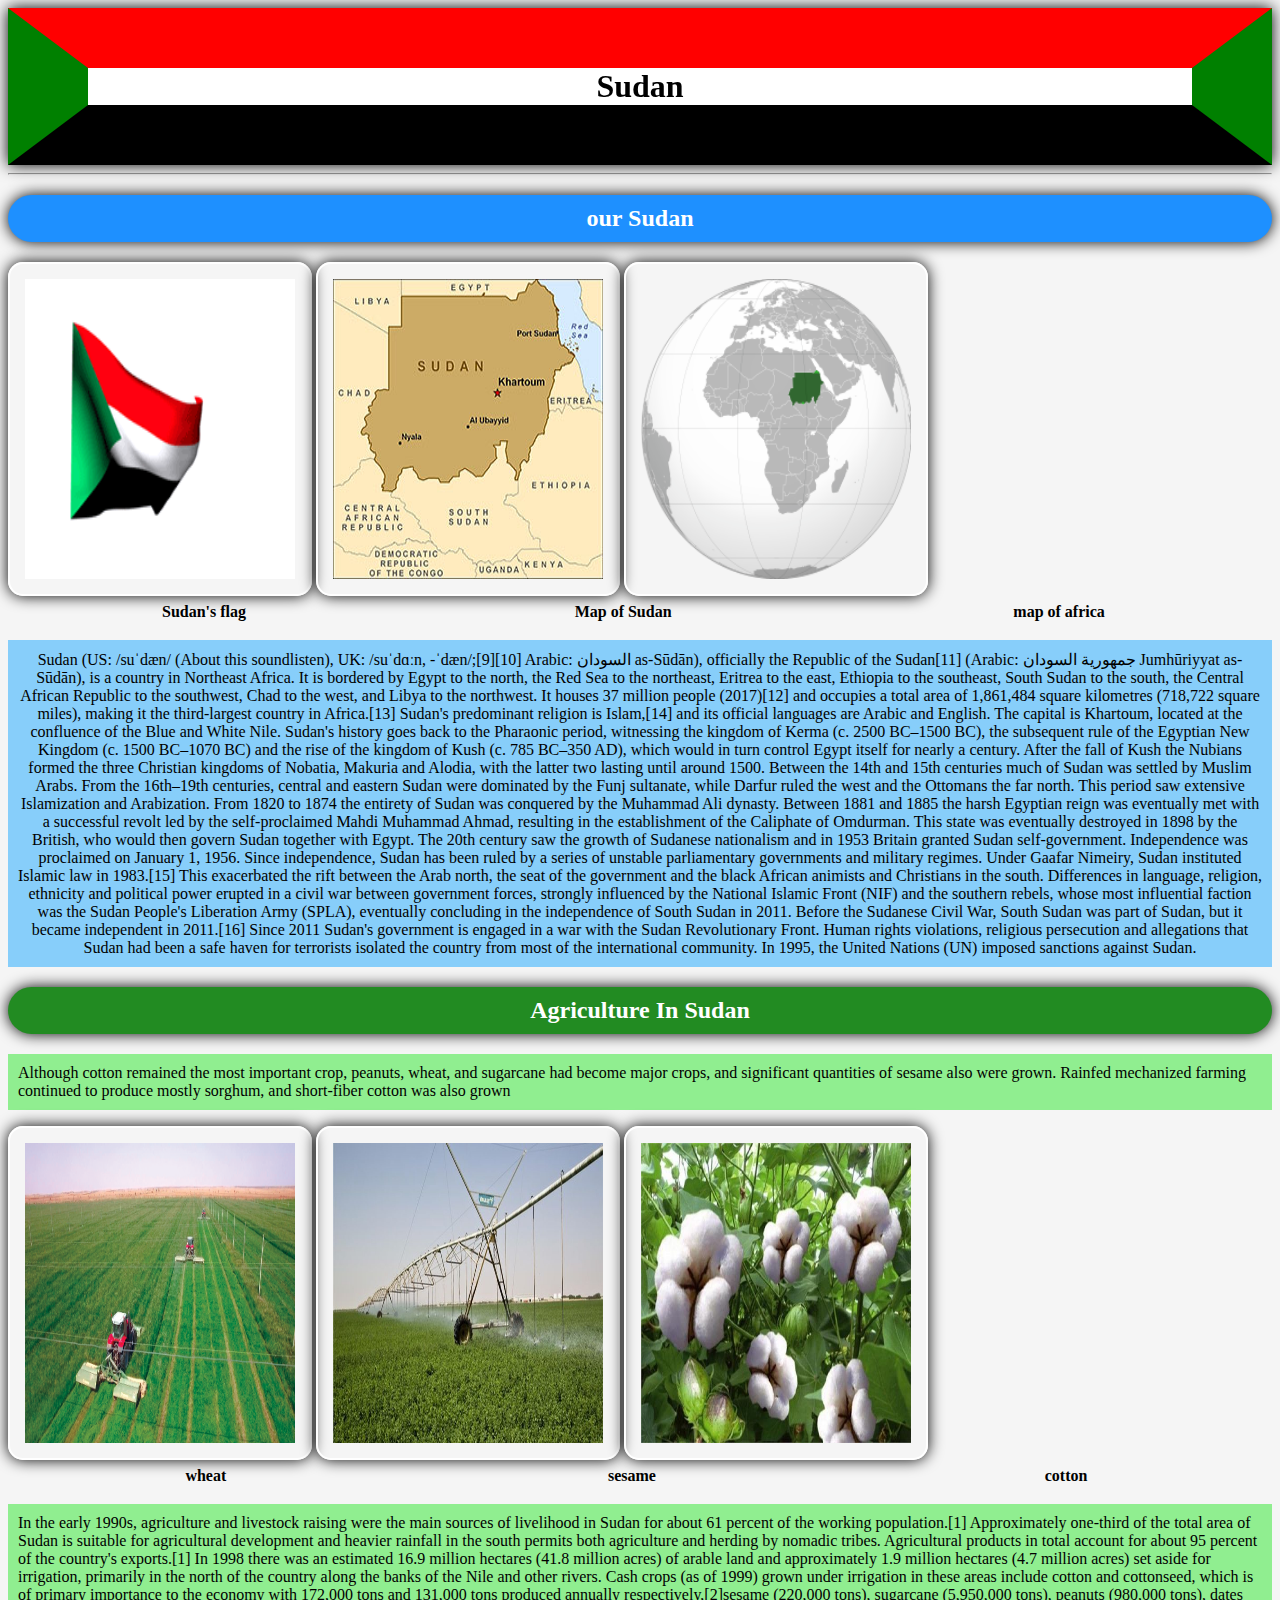
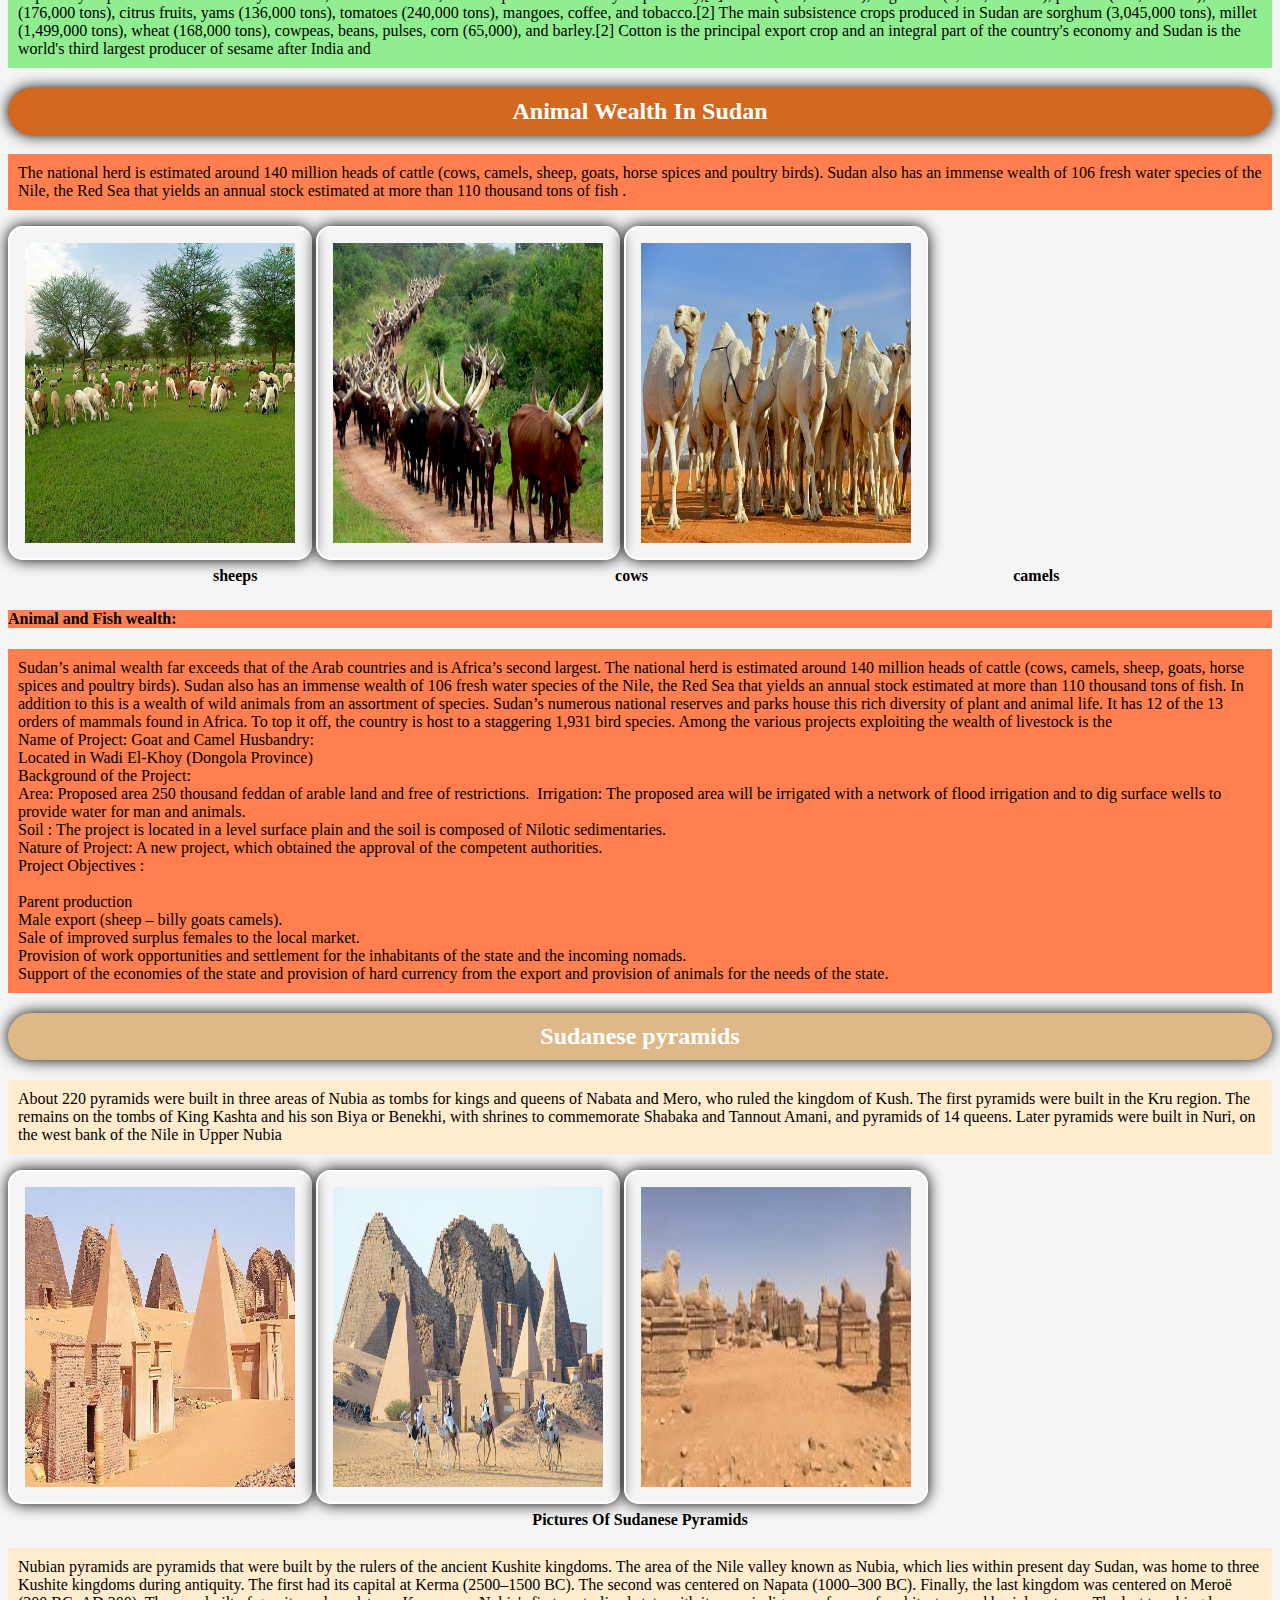
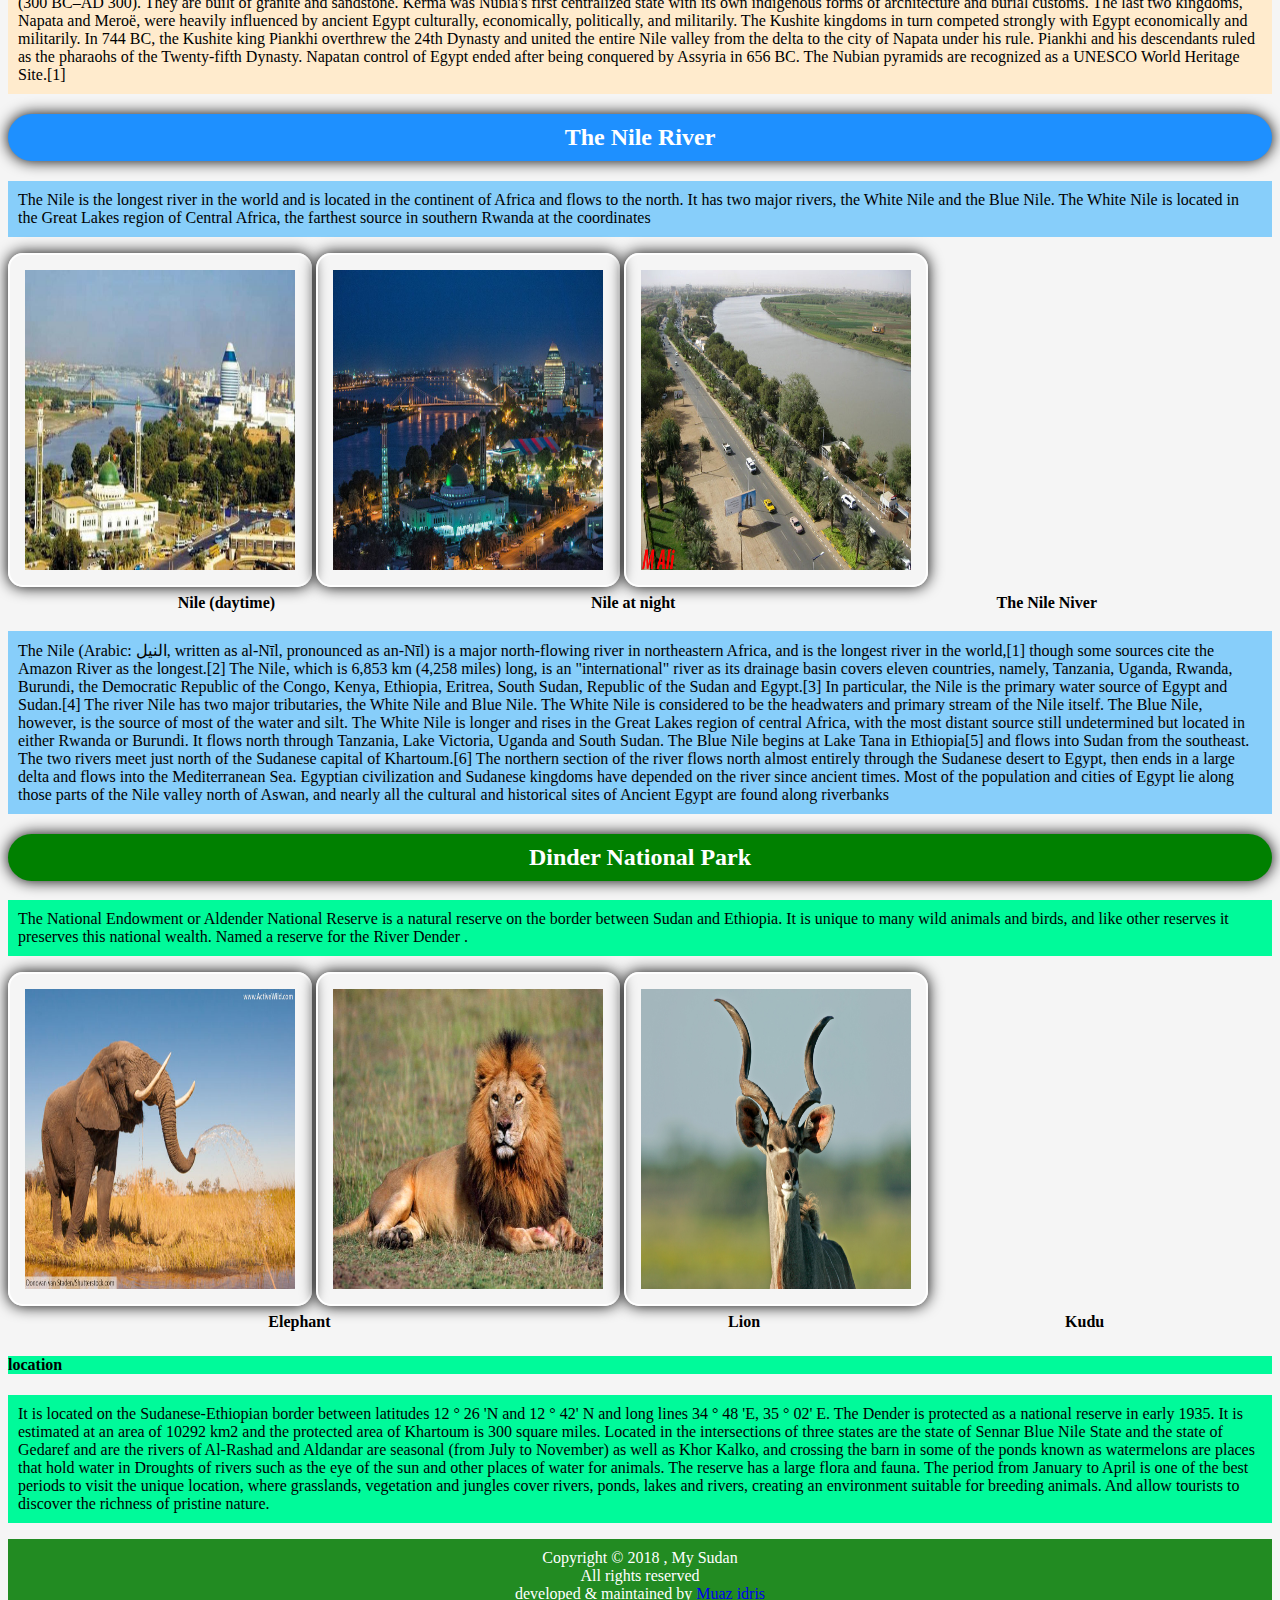
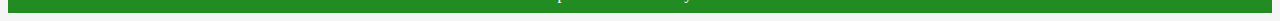
==== index.html @ 3148dd0c "ed" ====
<!DOCTYPE html>
<html lang="en">
<head>
    <meta charset="UTF-8">
    <title> My Sudan</title>
    <link rel="icon" href="img/Flag_of_Sudan.png">

    <style>
        body{
            background-color: whitesmoke;
        }
       h2{

           text-align: center;
           color: white;
           padding: 10px;
           box-shadow: 0 0 15px black;
           border-radius: 50px;

       }
      #copy{
         background-color: forestgreen;
           text-align: center;
           color: white;
           padding: 10px;
      }
        p{
            padding: 10px;
        }
        img{
            width: 270px;
            height: 300px;
            padding: 15px;
            border: 2px solid white;
            border-radius: 15px;
            box-shadow: 0 0 15px black;


        }
        h1{
            margin:auto;
            border-top: 60px solid red;
            border-right: 80px solid green;
            border-bottom: 60px solid black;
            border-left: 80px solid green;
            box-shadow: 0 0 15px black;
            background-color: white;
            position: sticky ;
            top: 0;


        }
        a{
            text-decoration: none;

        }
    </style>
</head>
<body>
<h1 align="center"> Sudan</h1>
<div id="home">

    <hr>
    <h2 align="center" style="background-color: dodgerblue"> our Sudan</h2>

<img src="img/Sudan_flag 2.gif">
<img src="img/map-sudan.jpg">
<img  src="img/sudan%20map.png" >

               <table width="100%">
                   <tr>
               <th> Sudan's flag</th>
               <th>Map of Sudan </th>
               <th>map of africa </th>
           </tr>
       </table>
    <p align="center" style="background-color: lightskyblue"> Sudan (US: /suˈdæn/ (About this soundlisten), UK: /suˈdɑːn, -ˈdæn/;[9][10] Arabic: السودان‎ as-Sūdān), officially the Republic of the Sudan[11] (Arabic: جمهورية السودان‎ Jumhūriyyat as-Sūdān), is a country in Northeast Africa. It is bordered by Egypt to the north, the Red Sea to the northeast, Eritrea to the east, Ethiopia to the southeast, South Sudan to the south, the Central African Republic to the southwest, Chad to the west, and Libya to the northwest. It houses 37 million people (2017)[12] and occupies a total area of 1,861,484 square kilometres (718,722 square miles), making it the third-largest country in Africa.[13] Sudan's predominant religion is Islam,[14] and its official languages are Arabic and English. The capital is Khartoum, located at the confluence of the Blue and White Nile.

        Sudan's history goes back to the Pharaonic period, witnessing the kingdom of Kerma (c. 2500 BC–1500 BC), the subsequent rule of the Egyptian New Kingdom (c. 1500 BC–1070 BC) and the rise of the kingdom of Kush (c. 785 BC–350 AD), which would in turn control Egypt itself for nearly a century. After the fall of Kush the Nubians formed the three Christian kingdoms of Nobatia, Makuria and Alodia, with the latter two lasting until around 1500. Between the 14th and 15th centuries much of Sudan was settled by Muslim Arabs. From the 16th–19th centuries, central and eastern Sudan were dominated by the Funj sultanate, while Darfur ruled the west and the Ottomans the far north. This period saw extensive Islamization and Arabization.

        From 1820 to 1874 the entirety of Sudan was conquered by the Muhammad Ali dynasty. Between 1881 and 1885 the harsh Egyptian reign was eventually met with a successful revolt led by the self-proclaimed Mahdi Muhammad Ahmad, resulting in the establishment of the Caliphate of Omdurman. This state was eventually destroyed in 1898 by the British, who would then govern Sudan together with Egypt.

        The 20th century saw the growth of Sudanese nationalism and in 1953 Britain granted Sudan self-government. Independence was proclaimed on January 1, 1956. Since independence, Sudan has been ruled by a series of unstable parliamentary governments and military regimes. Under Gaafar Nimeiry, Sudan instituted Islamic law in 1983.[15] This exacerbated the rift between the Arab north, the seat of the government and the black African animists and Christians in the south. Differences in language, religion, ethnicity and political power erupted in a civil war between government forces, strongly influenced by the National Islamic Front (NIF) and the southern rebels, whose most influential faction was the Sudan People's Liberation Army (SPLA), eventually concluding in the independence of South Sudan in 2011. Before the Sudanese Civil War, South Sudan was part of Sudan, but it became independent in 2011.[16] Since 2011 Sudan's government is engaged in a war with the Sudan Revolutionary Front. Human rights violations, religious persecution and allegations that Sudan had been a safe haven for terrorists isolated the country from most of the international community. In 1995, the United Nations (UN) imposed sanctions against Sudan.</p>
</div>

<div id="farm" >
    <h2 style="background-color: forestgreen"> Agriculture In Sudan </h2>
    <p style="background-color: lightgreen">
        Although cotton remained the most important crop, peanuts, wheat, and sugarcane had become major crops, and significant quantities of sesame also were grown. Rainfed mechanized farming continued to produce mostly sorghum, and short-fiber cotton was also grown
    </p>
    <img src="img/farm1.png"/>
    <img src="img/farm2.jpg" >
    <img  src="img/farm3.jpg" >

        <table width="100%">
            <tr>
                <th> wheat </th>
                <th> sesame </th>
                <th> cotton </th>
            </tr>
        </table>
</div>
<div>
<p style="background-color: lightgreen">
    In the early 1990s, agriculture and livestock raising were the main sources of livelihood in Sudan for about 61 percent of the working population.[1] Approximately one-third of the total area of Sudan is suitable for agricultural development and heavier rainfall in the south permits both agriculture and herding by nomadic tribes.

    Agricultural products in total account for about 95 percent of the country's exports.[1] In 1998 there was an estimated 16.9 million hectares (41.8 million acres) of arable land and approximately 1.9 million hectares (4.7 million acres) set aside for irrigation, primarily in the north of the country along the banks of the Nile and other rivers. Cash crops (as of 1999) grown under irrigation in these areas include cotton and cottonseed, which is of primary importance to the economy with 172,000 tons and 131,000 tons produced annually respectively,[2]sesame (220,000 tons), sugarcane (5,950,000 tons), peanuts (980,000 tons), dates (176,000 tons), citrus fruits, yams (136,000 tons), tomatoes (240,000 tons), mangoes, coffee, and tobacco.[2] The main subsistence crops produced in Sudan are sorghum (3,045,000 tons), millet (1,499,000 tons), wheat (168,000 tons), cowpeas, beans, pulses, corn (65,000), and barley.[2] Cotton is the principal export crop and an integral part of the country's economy and Sudan is the world's third largest producer of sesame after India and
</p>

    <h2 style="background-color: chocolate"> Animal Wealth In Sudan </h2>
    <p style="background-color:coral">
        The national herd is estimated around 140 million heads of cattle (cows, camels, sheep, goats, horse spices and poultry birds). Sudan also has an immense wealth of 106 fresh water species of the Nile, the Red Sea that yields an annual stock estimated at more than 110 thousand tons of fish .
    </p>
       <img src="img/h7.1.jpg" >
       <img src="img/h7.2.jpg" >
      <img  src="img/h7.3.jpg" >
    <table width="100%">
        <tr>
            <th> sheeps  </th>
            <th> cows </th>
            <th> camels </th>
        </tr>
    </table>

             <h4 style="background-color:coral">Animal and Fish wealth:</h4>
          <P style="background-color:coral">
           Sudan’s animal wealth far exceeds that of the Arab countries and is Africa’s second largest.
    The national herd is estimated around 140 million heads of cattle (cows, camels, sheep, goats,
    horse spices and poultry birds). Sudan also has an immense wealth of 106 fresh water species of the Nile,
    the Red Sea that yields an annual stock estimated at more than 110 thousand tons of fish. In addition to this
    is a wealth of wild animals from an assortment of species. Sudan’s numerous national reserves and parks house this
    rich diversity of plant and animal life. It has 12 of the 13 orders of mammals found in Africa. To top it off, the
    country is host to a staggering 1,931 bird species.
           Among the various projects exploiting the wealth of livestock is the
          <br>
           Name of Project: Goat and Camel Husbandry:
           <br>
           Located in Wadi El-Khoy (Dongola Province)<br>
           Background of the Project: <br>
           Area: Proposed area 250 thousand feddan of arable land and free of restrictions.  Irrigation: The proposed area will be irrigated with a network of flood irrigation and to dig surface wells to provide water for man and animals.<br>
          Soil : The project is located in a level surface plain and the soil is composed of Nilotic sedimentaries.<br>
           Nature of Project: A new project, which obtained the approval of the competent authorities.<br>
           Project Objectives :<br>
          <br>
           Parent production <br>
           Male export (sheep – billy goats camels). <br>
          Sale of improved surplus females to the local market. <br>
          Provision of work opportunities and settlement for the inhabitants of the state and the incoming nomads.<br>
          Support of the economies of the state and provision of hard currency from the export and provision of animals for the needs of the state. <br>
        </p>
    <h2 style="background-color: burlywood"> Sudanese pyramids</h2>
    <p style="background-color: blanchedalmond">
        About 220 pyramids were built in three areas of Nubia as tombs for kings and queens of Nabata and Mero, who ruled the kingdom of Kush. The first pyramids were built in the Kru region. The remains on the tombs of King Kashta and his son Biya or Benekhi, with shrines to commemorate Shabaka and Tannout Amani, and pyramids of 14 queens. Later pyramids were built in Nuri, on the west bank of the Nile in Upper Nubia
    </p>
    <img src="img/s.pyramids%201.jpg" >
    <img src="img/s.pyramids%202.jpg"  >
    <img  src="img/s.pyramids%203.jpg">
    <table width="100%">
        <tr>
            <th> Pictures Of Sudanese Pyramids  </th>
        </tr>
    </table>
    <p style="background-color: blanchedalmond">
        Nubian pyramids are pyramids that were built by the rulers of the ancient Kushite kingdoms.

        The area of the Nile valley known as Nubia, which lies within present day Sudan, was home to three Kushite kingdoms during antiquity. The first had its capital at Kerma (2500–1500 BC). The second was centered on Napata (1000–300 BC). Finally, the last kingdom was centered on Meroë (300 BC–AD 300). They are built of granite and sandstone.

        Kerma was Nubia's first centralized state with its own indigenous forms of architecture and burial customs. The last two kingdoms, Napata and Meroë, were heavily influenced by ancient Egypt culturally, economically, politically, and militarily. The Kushite kingdoms in turn competed strongly with Egypt economically and militarily. In 744 BC, the Kushite king Piankhi overthrew the 24th Dynasty and united the entire Nile valley from the delta to the city of Napata under his rule. Piankhi and his descendants ruled as the pharaohs of the Twenty-fifth Dynasty. Napatan control of Egypt ended after being conquered by Assyria in 656 BC. The Nubian pyramids are recognized as a UNESCO World Heritage Site.[1]
    </p>
</div>
<div>
   <h2 style="background-color: dodgerblue"> The Nile River</h2>
    <p style="background-color: lightskyblue">The Nile is the longest river in the world and is located in the continent of Africa and flows to the north. It has two major rivers, the White Nile and the Blue Nile. The White Nile is located in the Great Lakes region of Central Africa, the farthest source in southern Rwanda at the coordinates</p>
    <img src="img/nile.day.jpg">
    <img src="img/nile.night.jpg" >
    <img src="img/nile1.jpg" >
    <table width="100%">
        <tr>
            <th> Nile (daytime) </th>
            <th> Nile at night </th>
            <th> The Nile Niver  </th>
        </tr>
    </table>
<p style="background-color: lightskyblue">
    The Nile (Arabic: النيل‎, written as al-Nīl, pronounced as an-Nīl) is a major north-flowing river in northeastern Africa, and is the longest river in the world,[1] though some sources cite the Amazon River as the longest.[2] The Nile, which is 6,853 km (4,258 miles) long, is an "international" river as its drainage basin covers eleven countries, namely, Tanzania, Uganda, Rwanda, Burundi, the Democratic Republic of the Congo, Kenya, Ethiopia, Eritrea, South Sudan, Republic of the Sudan and Egypt.[3] In particular, the Nile is the primary water source of Egypt and Sudan.[4]

    The river Nile has two major tributaries, the White Nile and Blue Nile. The White Nile is considered to be the headwaters and primary stream of the Nile itself. The Blue Nile, however, is the source of most of the water and silt. The White Nile is longer and rises in the Great Lakes region of central Africa, with the most distant source still undetermined but located in either Rwanda or Burundi. It flows north through Tanzania, Lake Victoria, Uganda and South Sudan. The Blue Nile begins at Lake Tana in Ethiopia[5] and flows into Sudan from the southeast. The two rivers meet just north of the Sudanese capital of Khartoum.[6]

    The northern section of the river flows north almost entirely through the Sudanese desert to Egypt, then ends in a large delta and flows into the Mediterranean Sea. Egyptian civilization and Sudanese kingdoms have depended on the river since ancient times. Most of the population and cities of Egypt lie along those parts of the Nile valley north of Aswan, and nearly all the cultural and historical sites of Ancient Egypt are found along riverbanks
</p>
</div>
<div>
    <h2 style="background-color: green"> Dinder National Park </h2>
    <P style="background-color:mediumspringgreen">
        The National Endowment or Aldender National Reserve is a natural reserve on the border between Sudan and Ethiopia. It is unique to many wild animals and birds, and like other reserves it preserves this national wealth. Named a reserve for the River Dender .
    </P>
    <img src="img/african-elephant.jpg" >
    <img src="img/Lion_1.jpg" >
    <img src="img/greater_kudu_face.jpg">

    <table width="100%">
        <tr>
            <th> Elephant </th>
            <th> Lion </th>
            <th> Kudu  </th>
        </tr>
    </table>
    <h4 style="background-color: mediumspringgreen"> location </h4>
    <p style="background-color: mediumspringgreen">
        It is located on the Sudanese-Ethiopian border between latitudes 12 ° 26 'N and 12 ° 42' N and long lines 34 ° 48 'E, 35 ° 02' E. The Dender is protected as a national reserve in early 1935. It is estimated at an area of ​​10292 km2 and the protected area of ​​Khartoum is 300 square miles.

        Located in the intersections of three states are the state of Sennar Blue Nile State and the state of Gedaref and are the rivers of Al-Rashad and Aldandar are seasonal (from July to November) as well as Khor Kalko, and crossing the barn in some of the ponds known as watermelons are places that hold water in Droughts of rivers such as the eye of the sun and other places of water for animals. The reserve has a large flora and fauna.

        The period from January to April is one of the best periods to visit the unique location, where grasslands, vegetation and jungles cover rivers, ponds, lakes and rivers, creating an environment suitable for breeding animals. And allow tourists to discover the richness of pristine nature.
    </p>
</div>
<div id="copy">
     Copyright &copy; 2018 , My Sudan
    <br> All rights reserved
    <br> developed & maintained by <a href="index muaz.html" target="_blank"> Muaz idris</a>
    
</div>
</body>
</html>
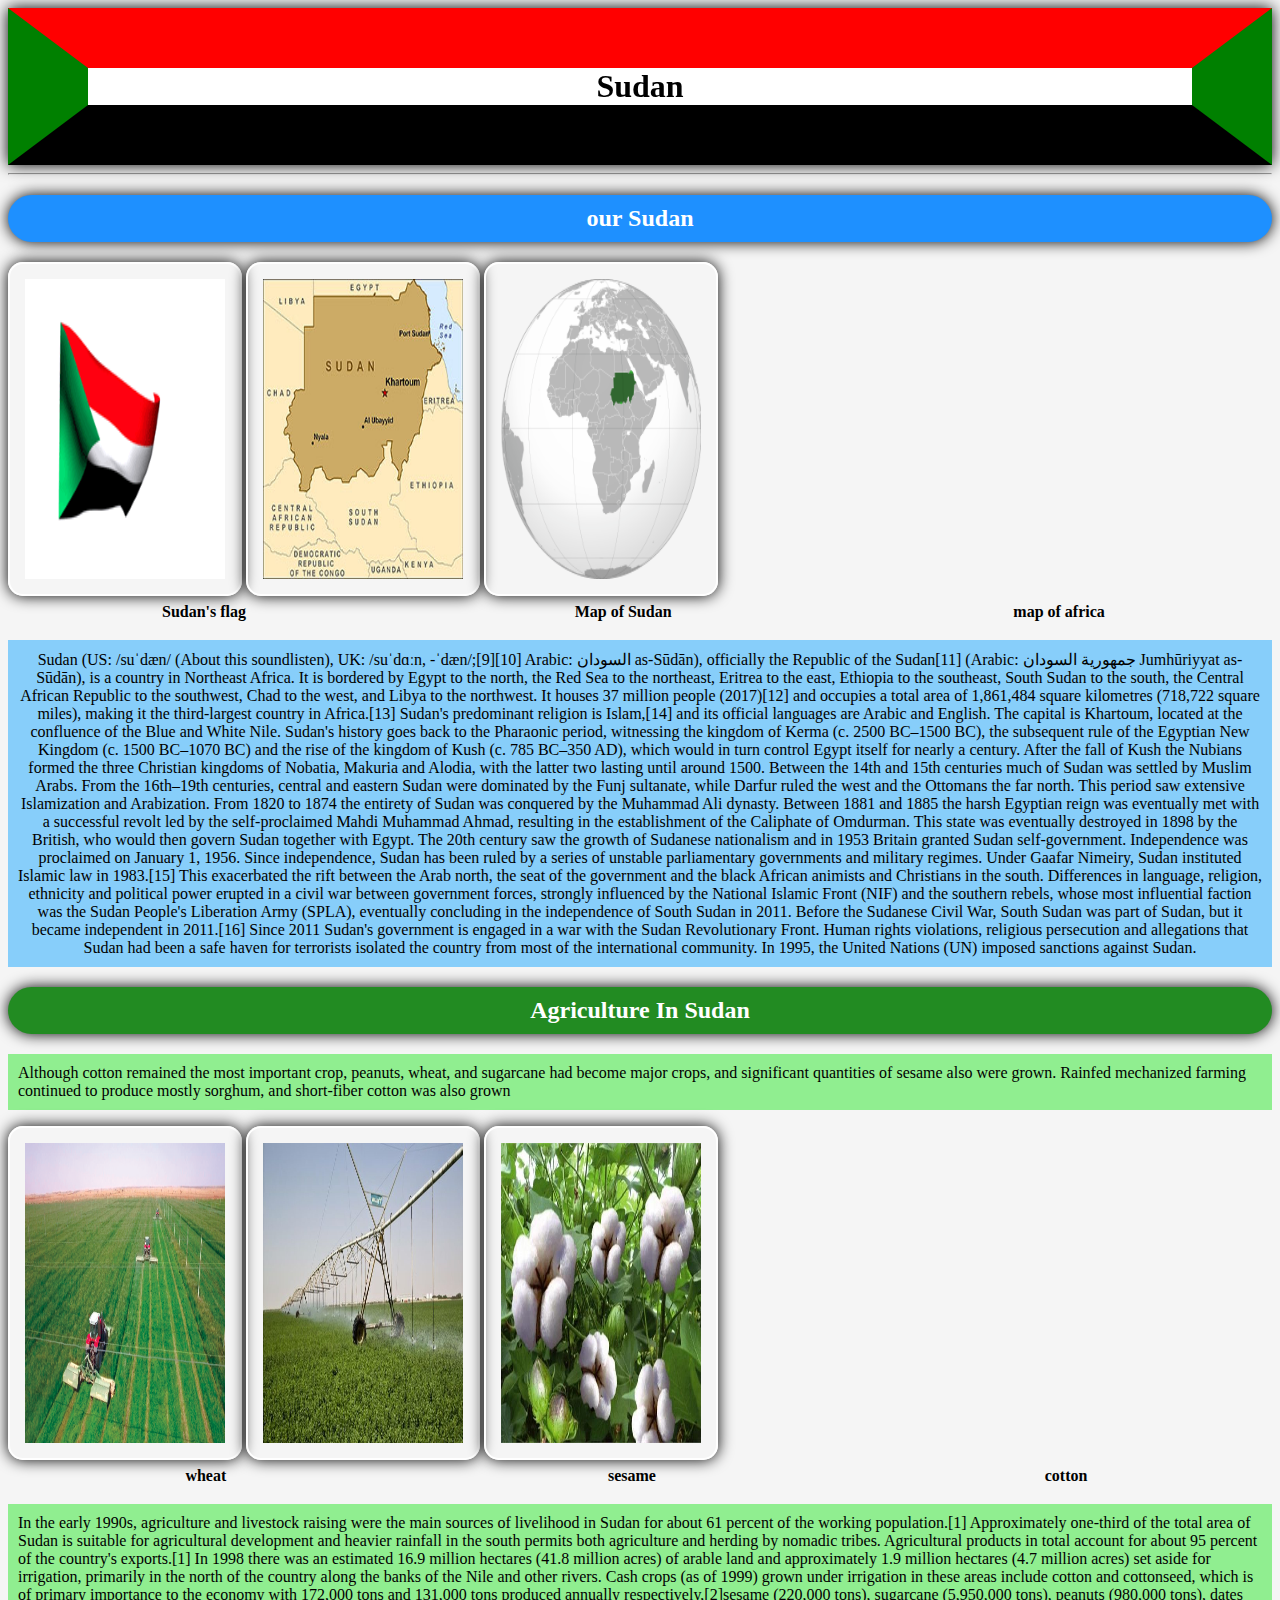
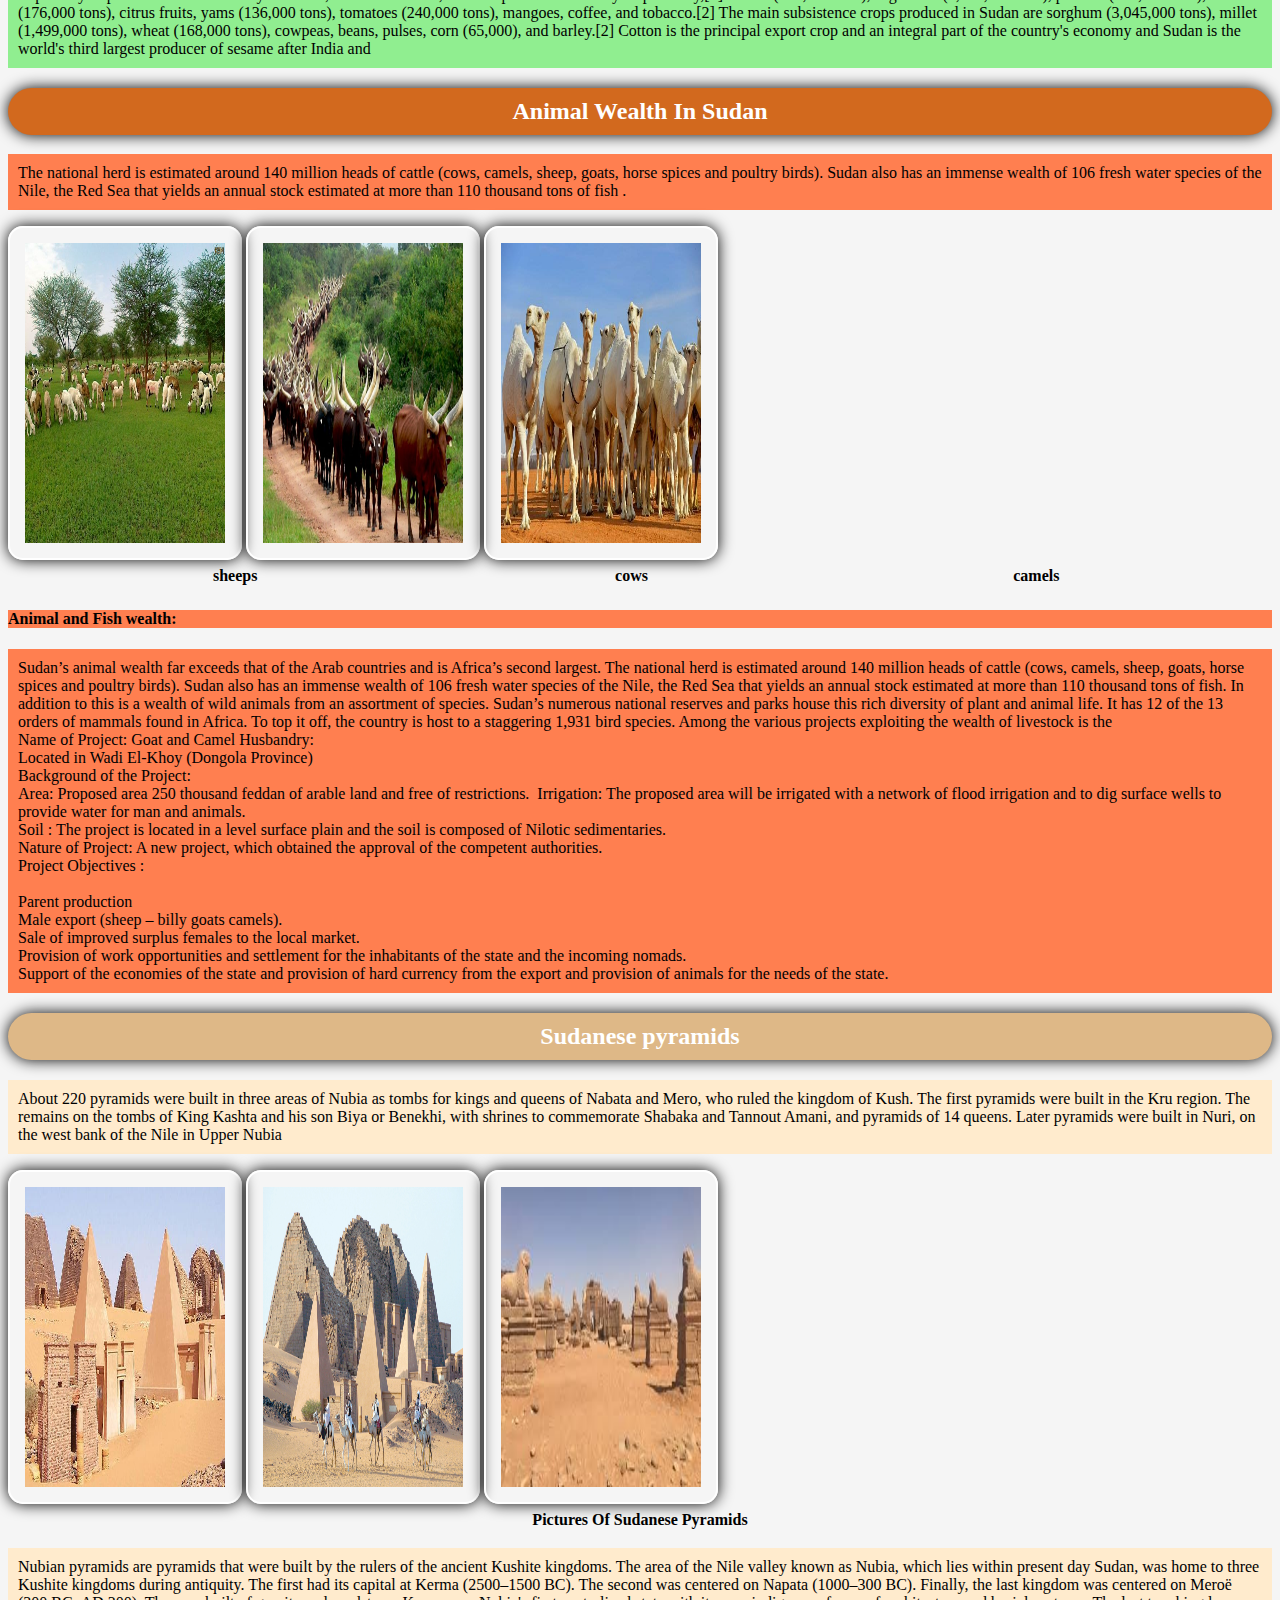
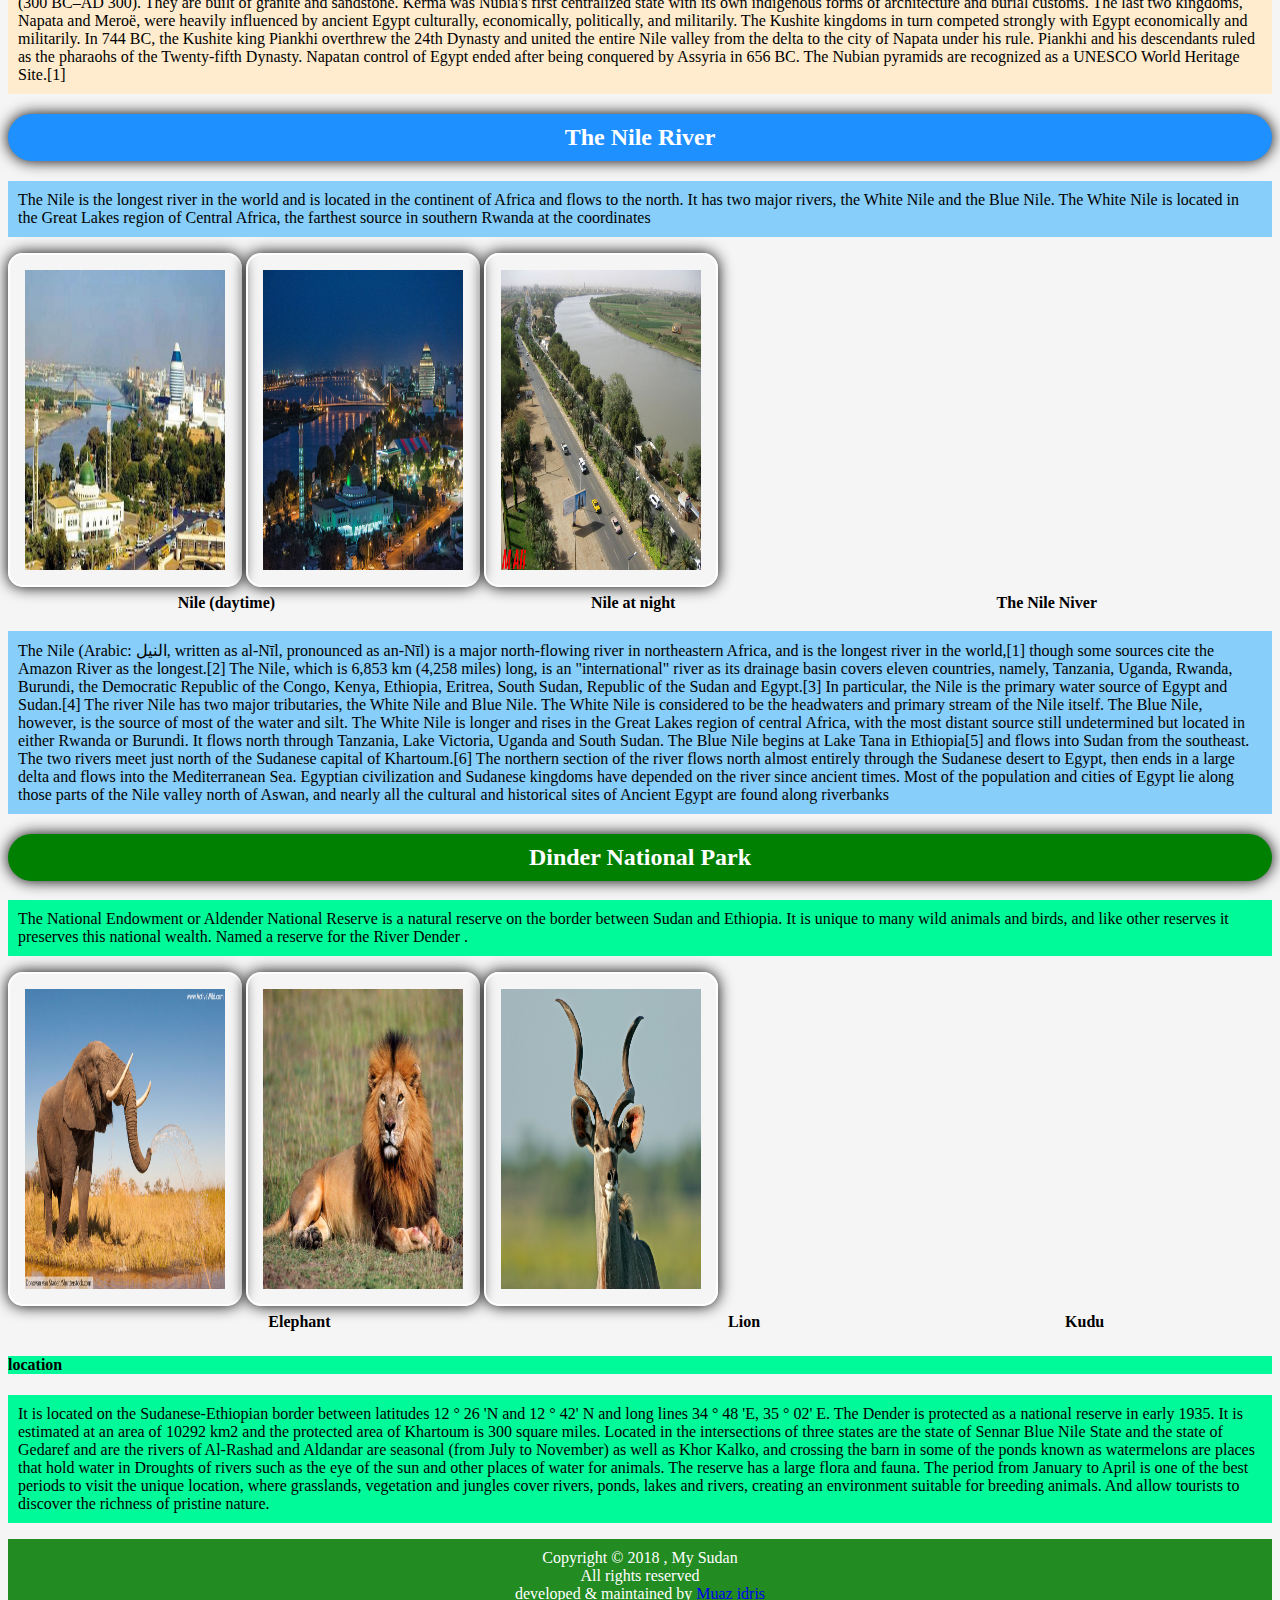
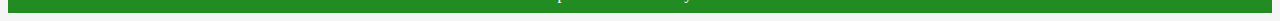
==== commit c262853e: "d" ====
--- a/index.html
+++ b/index.html
@@ -28,7 +28,7 @@
             padding: 10px;
         }
         img{
-            width: 270px;
+            width: 200px;
             height: 300px;
             padding: 15px;
             border: 2px solid white;
@@ -63,7 +63,7 @@
     <hr>
     <h2 align="center" style="background-color: dodgerblue"> our Sudan</h2>
 
-<img src="img/Sudan_flag 2.gif">
+<img  src="img/Sudan_flag 2.gif">
 <img src="img/map-sudan.jpg">
 <img  src="img/sudan%20map.png" >
 
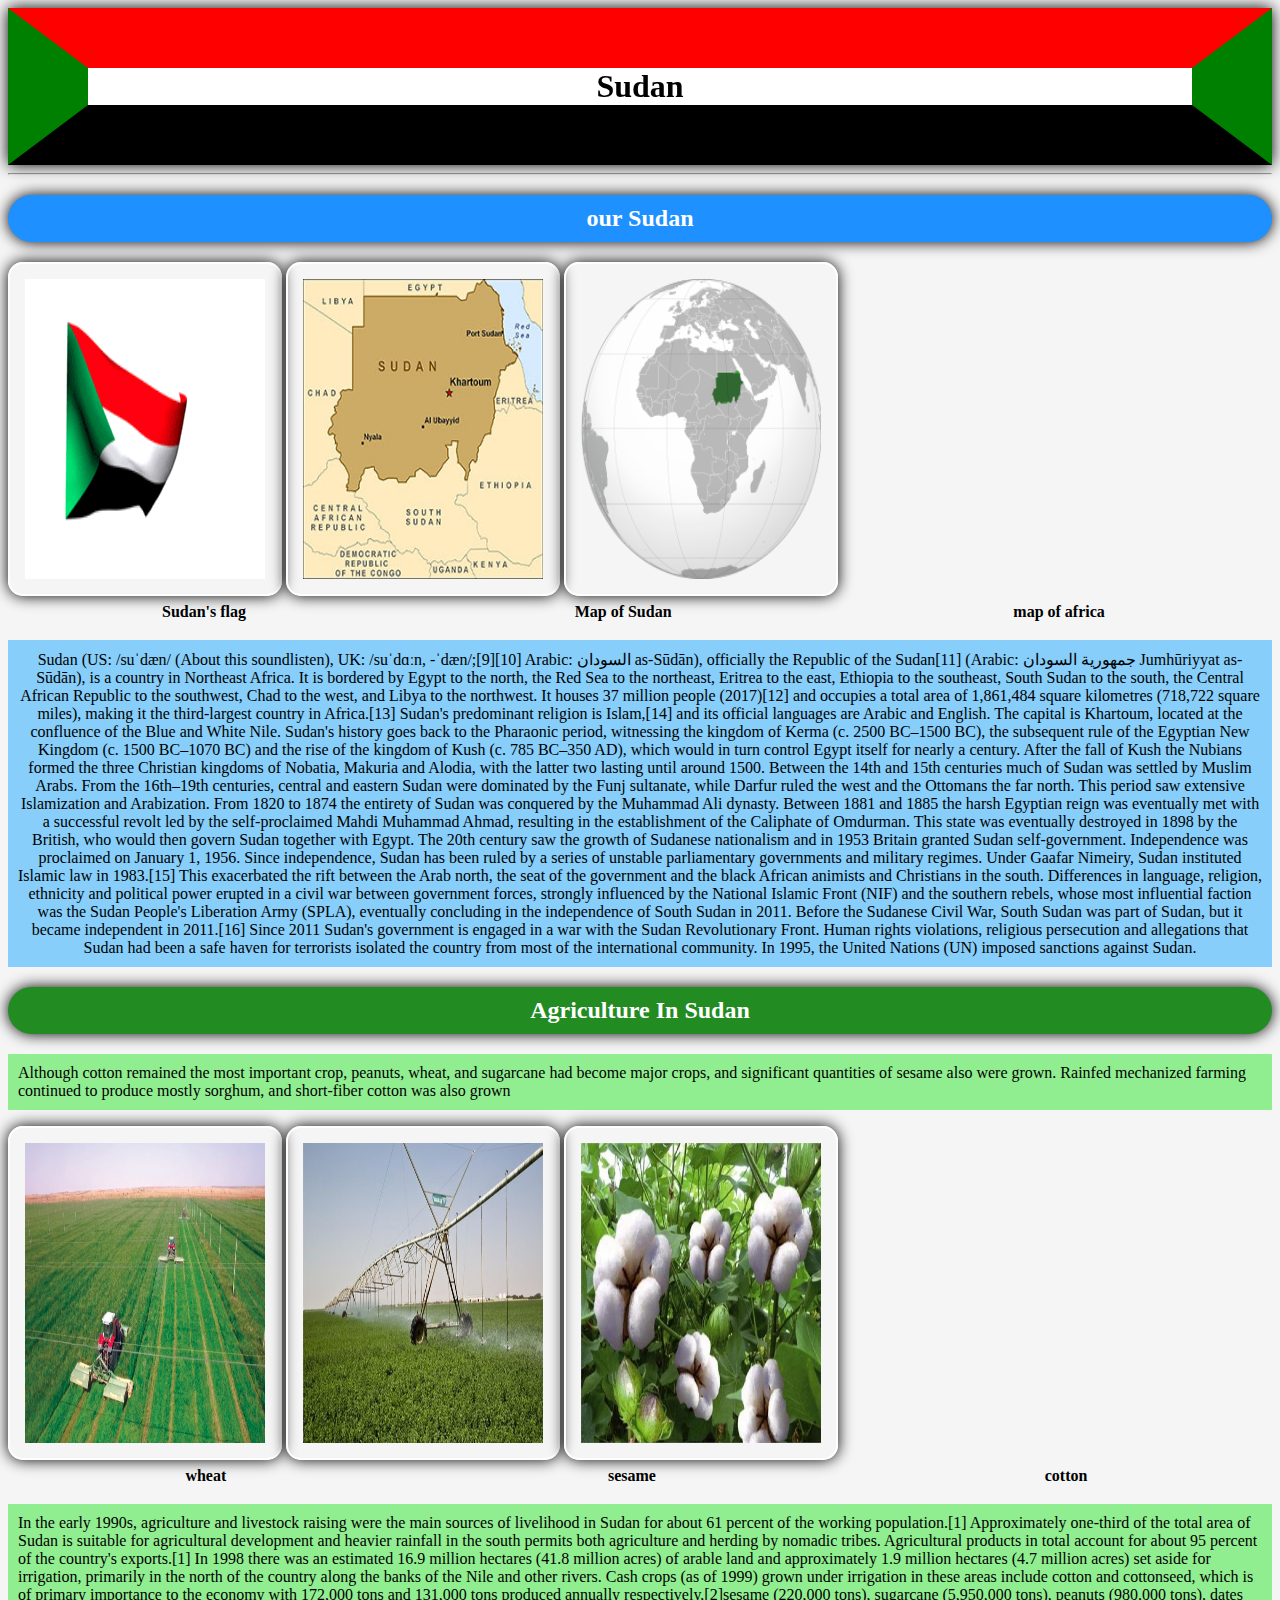
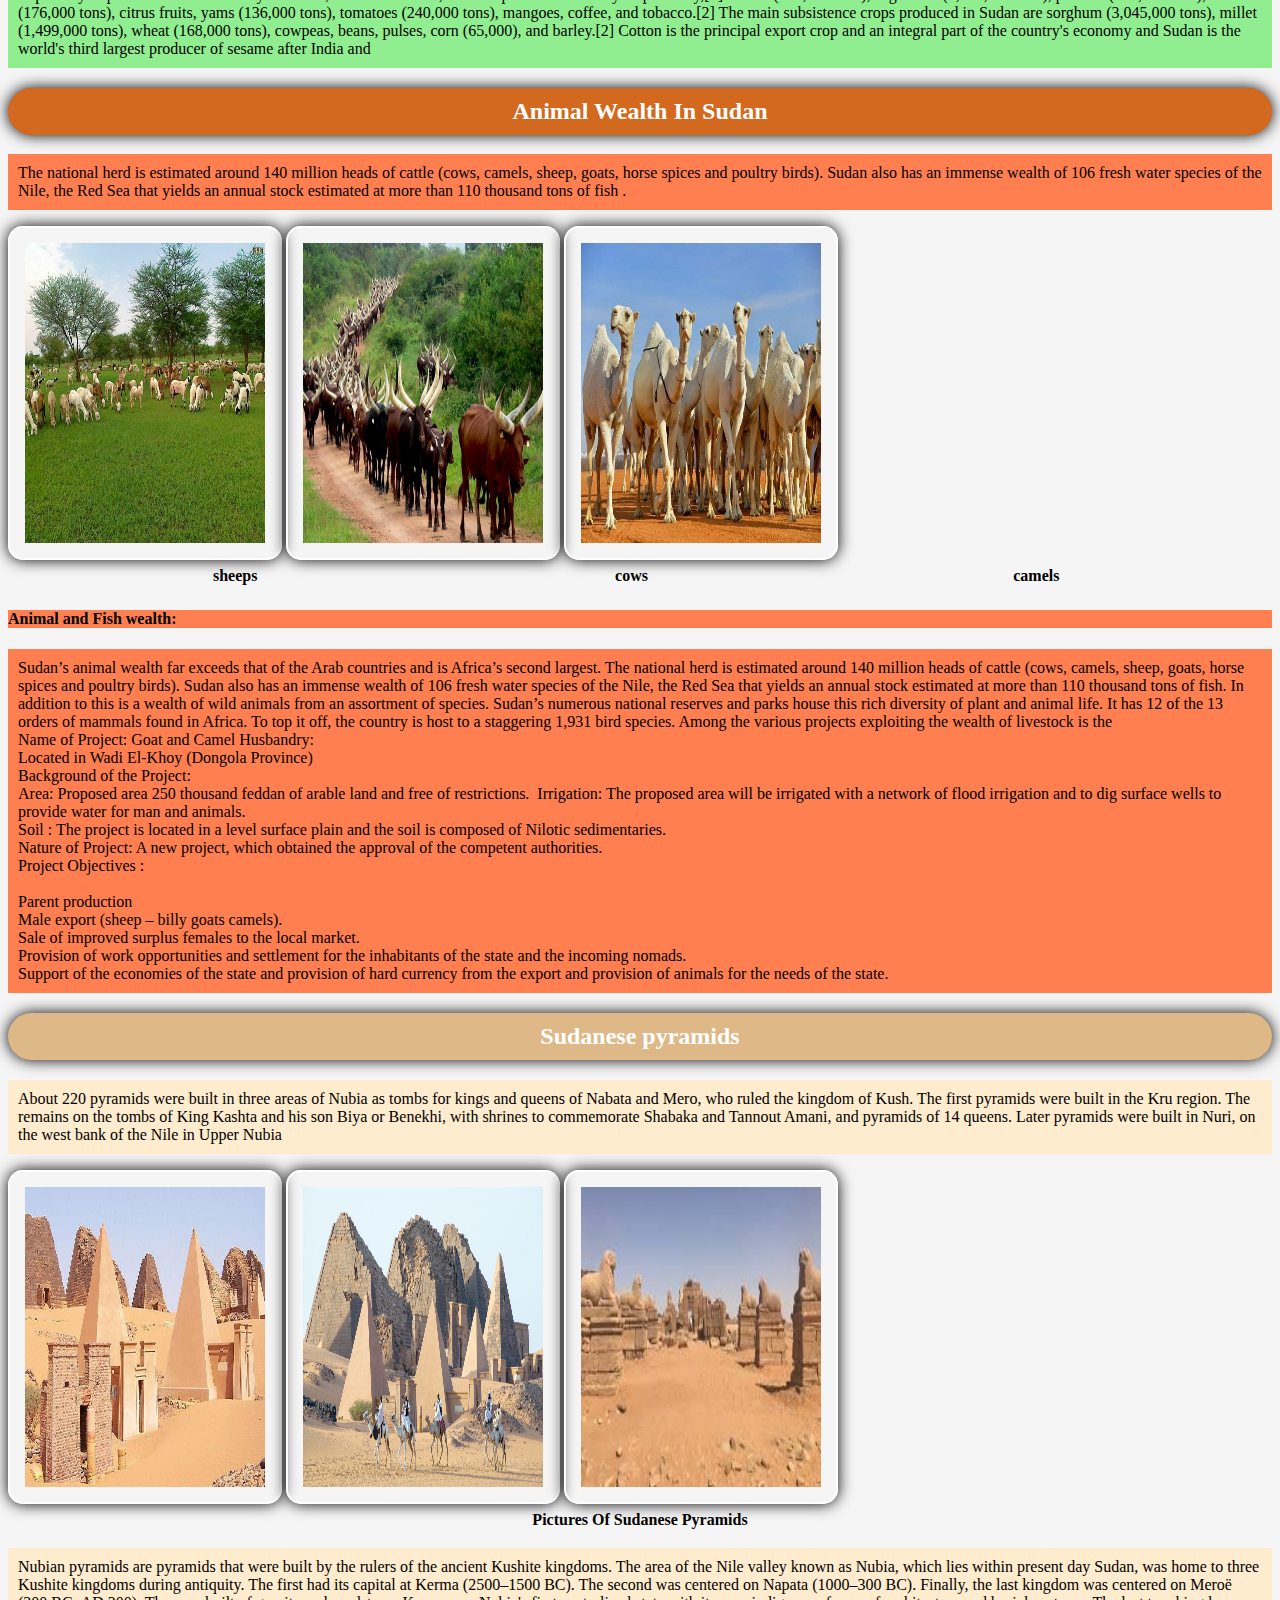
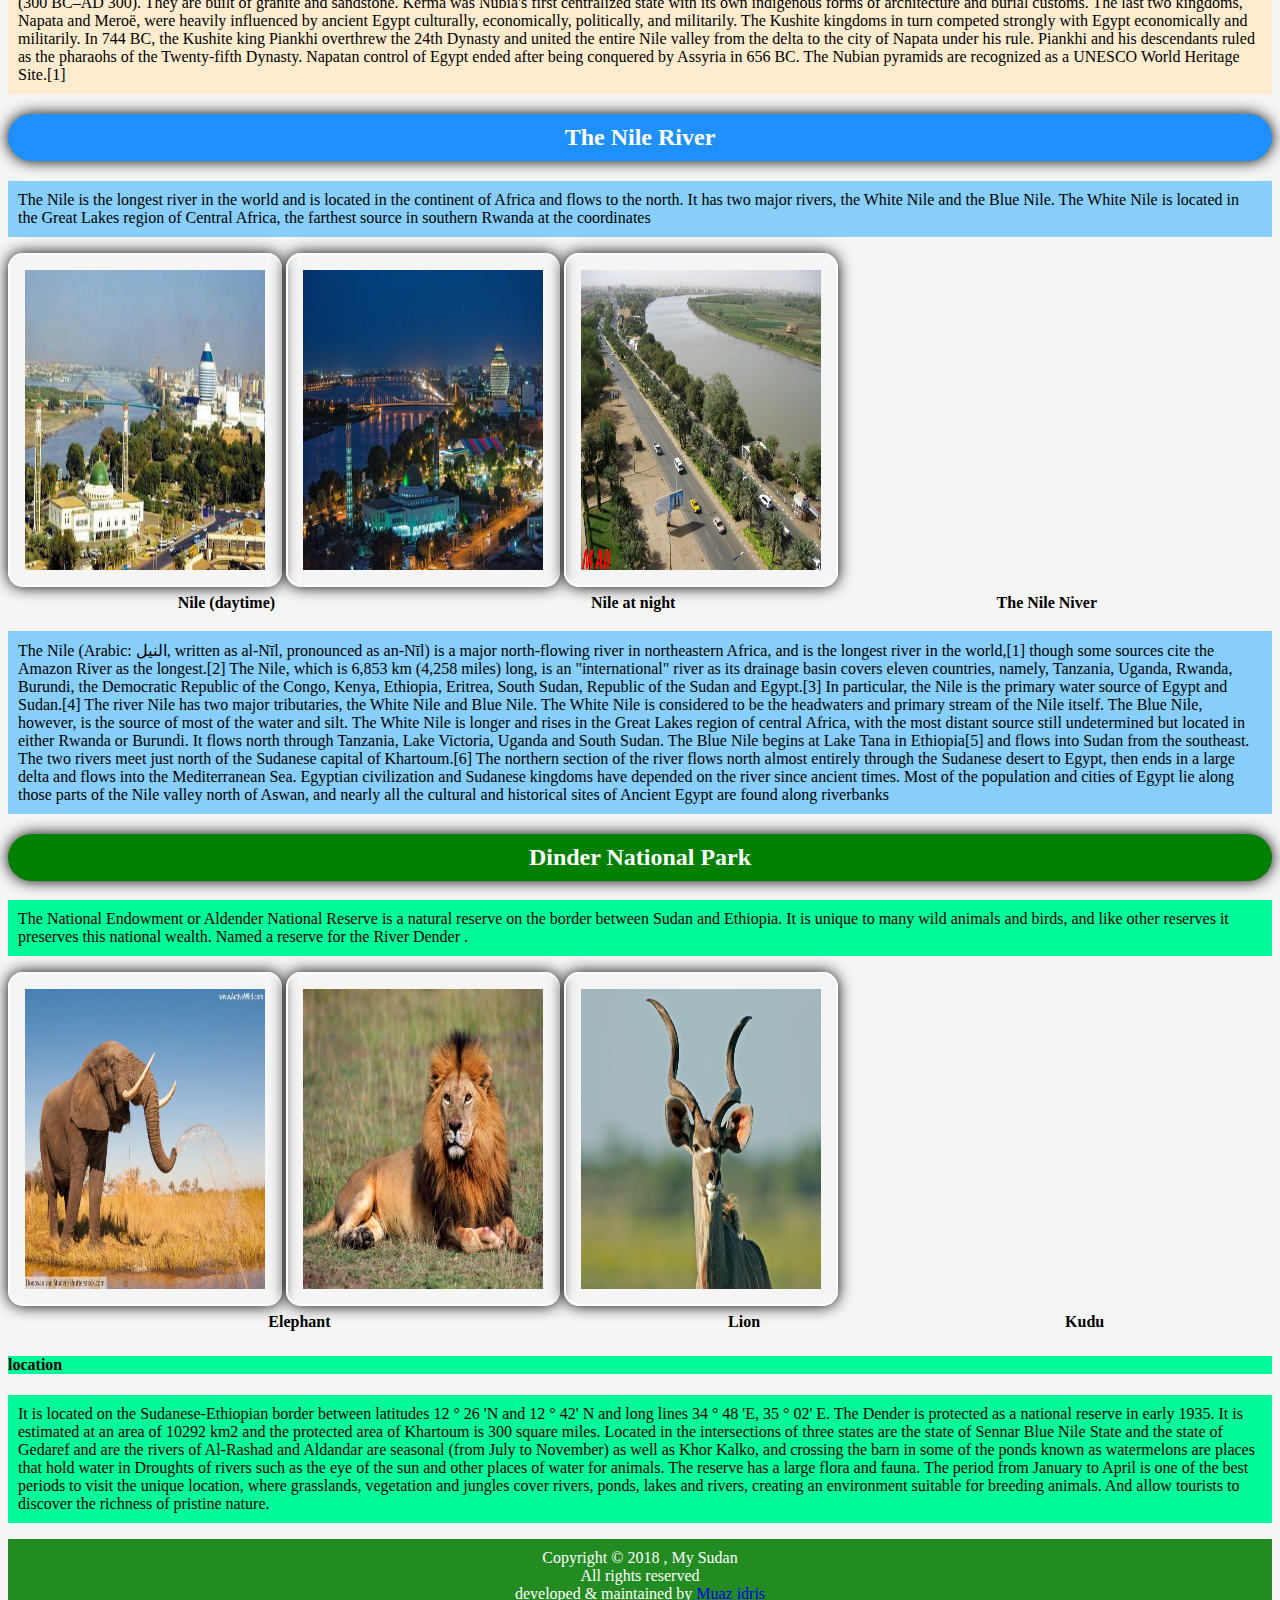
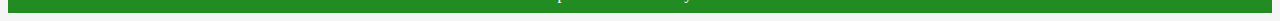
==== commit 13a1c450: "d" ====
--- a/index.html
+++ b/index.html
@@ -28,7 +28,7 @@
             padding: 10px;
         }
         img{
-            width: 200px;
+            width: 240px;
             height: 300px;
             padding: 15px;
             border: 2px solid white;
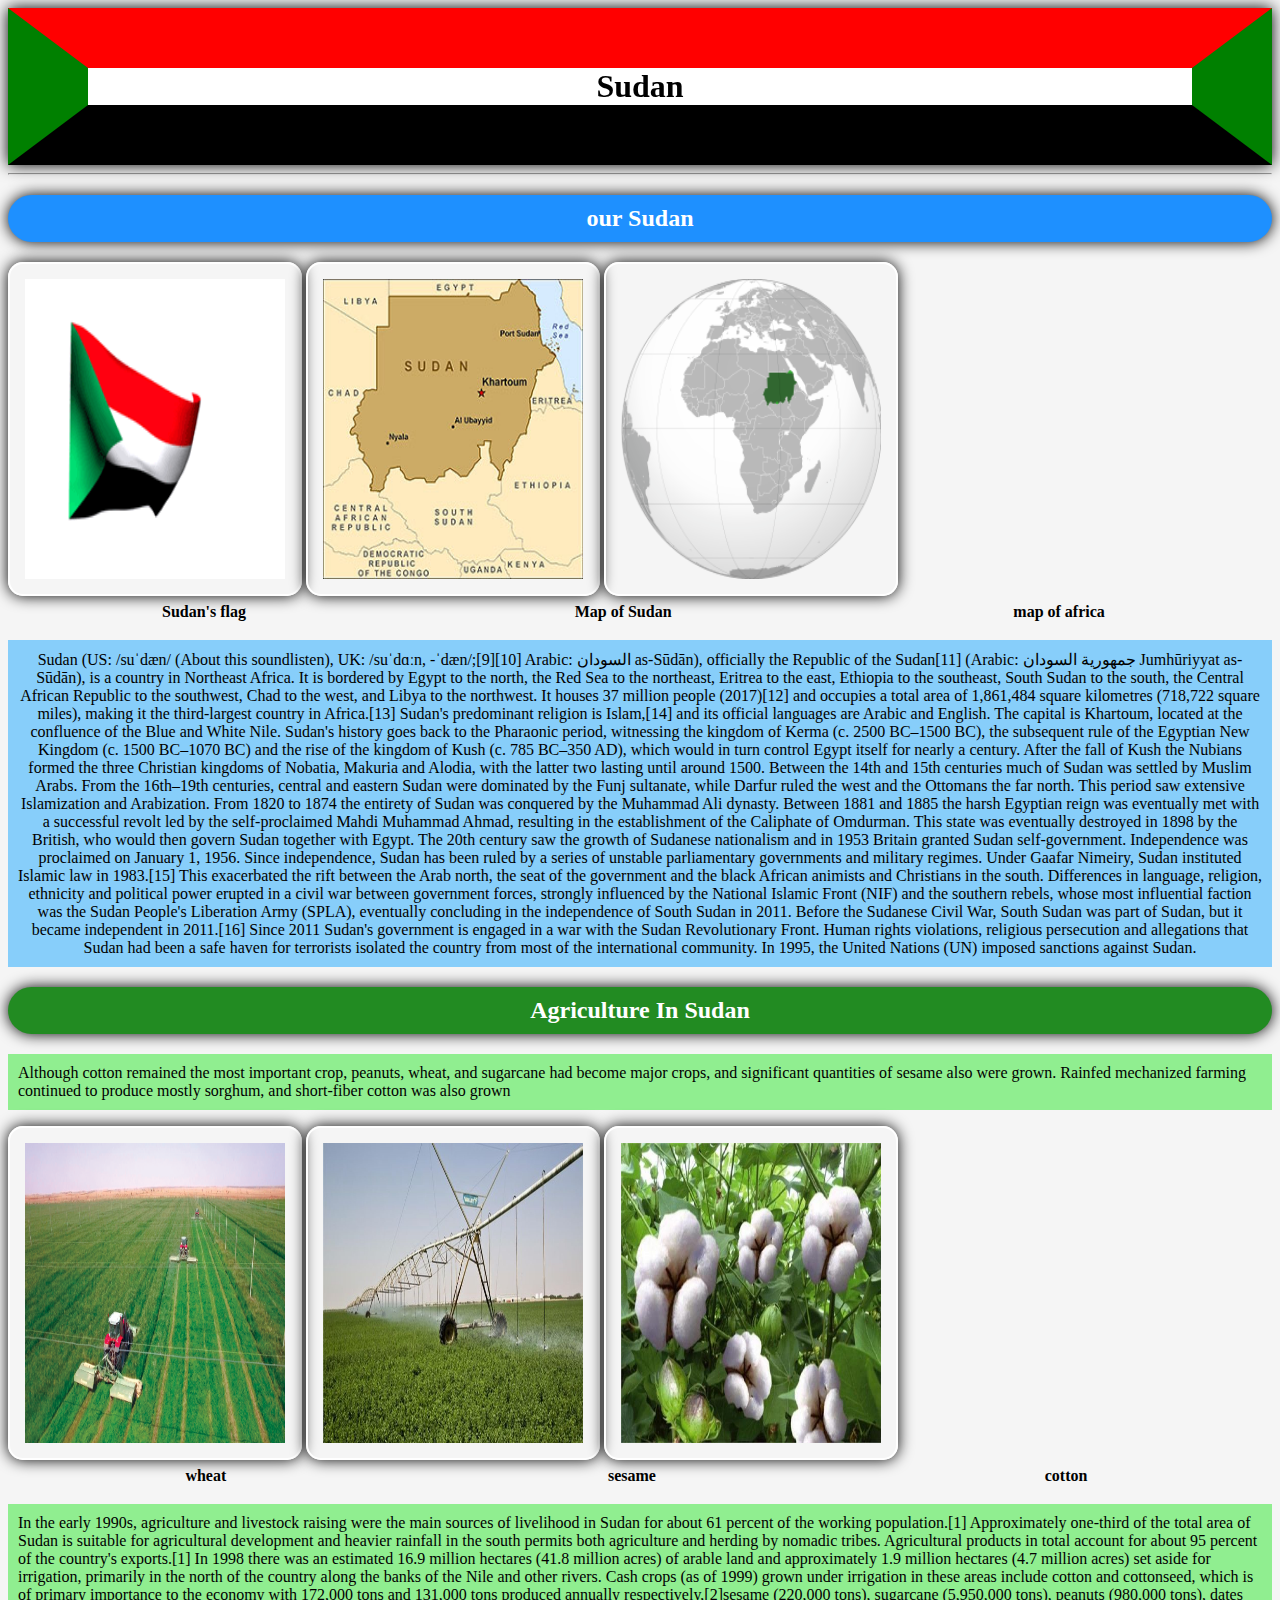
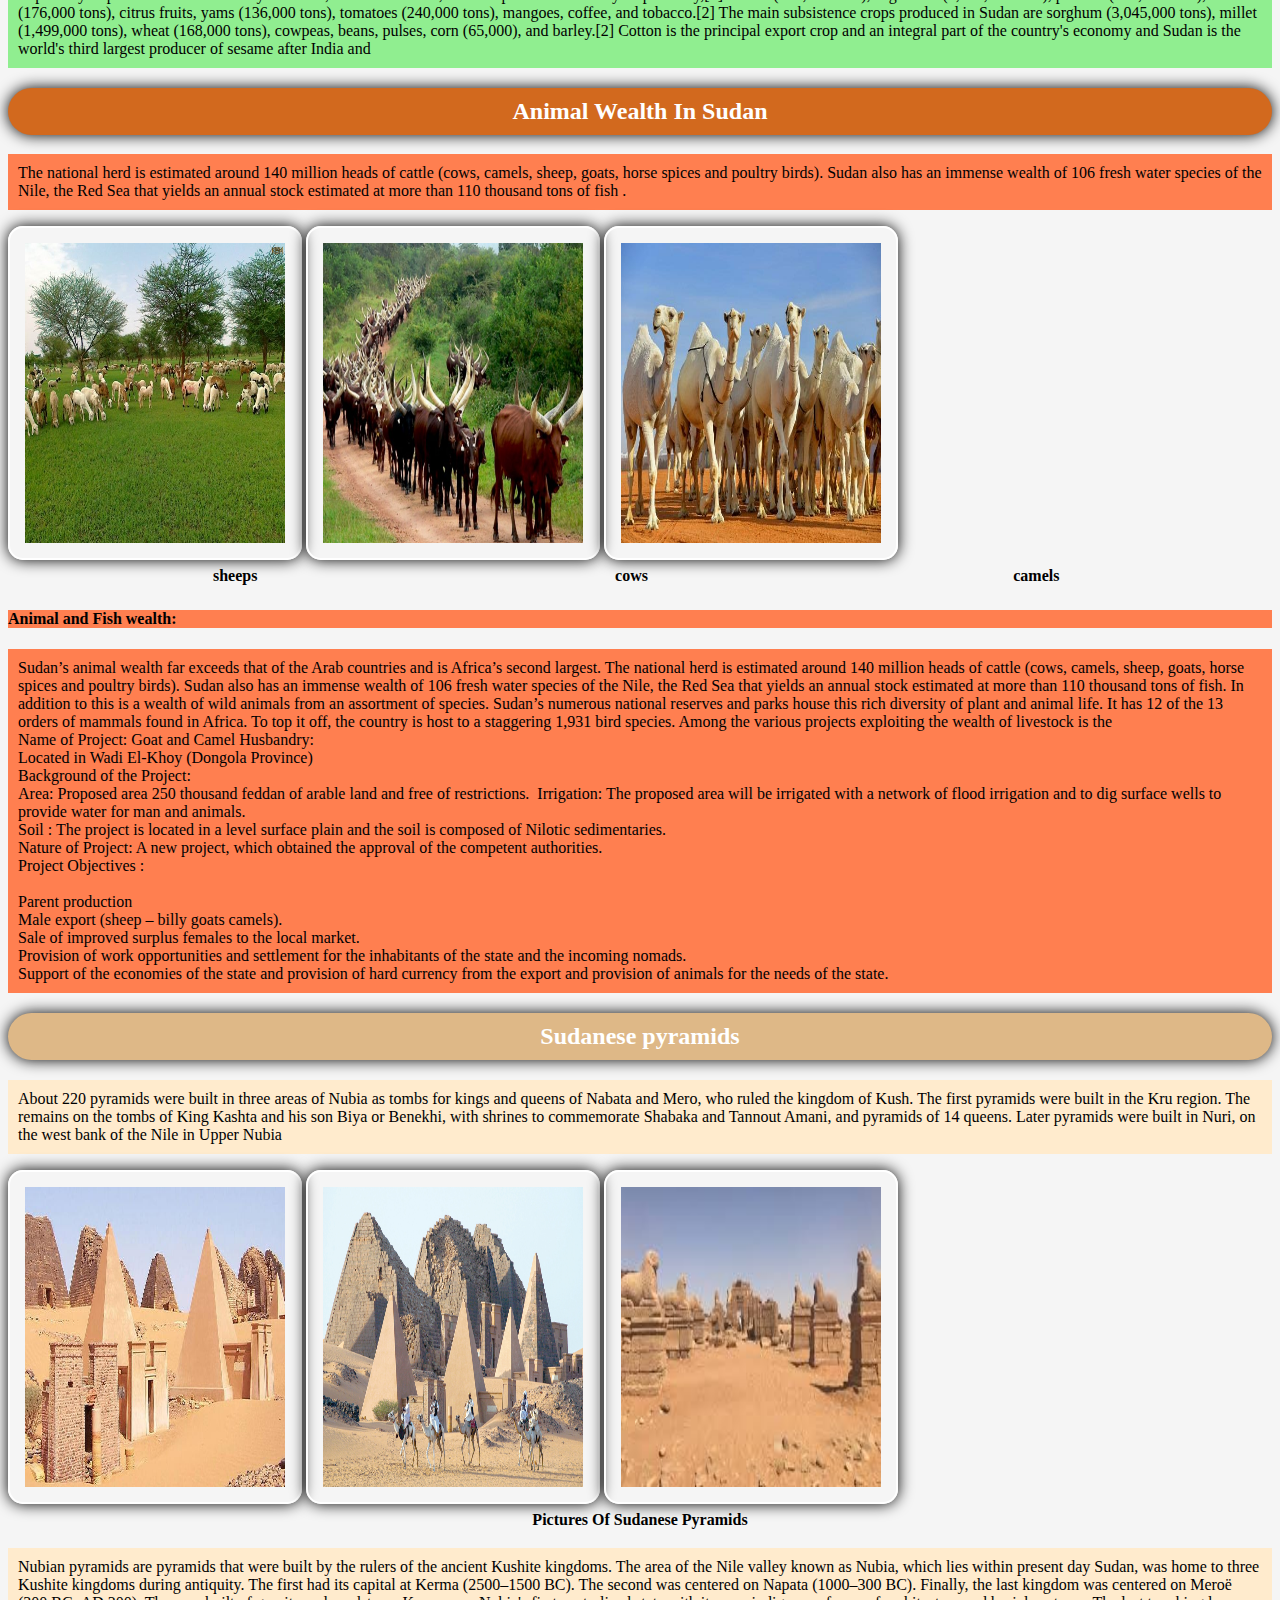
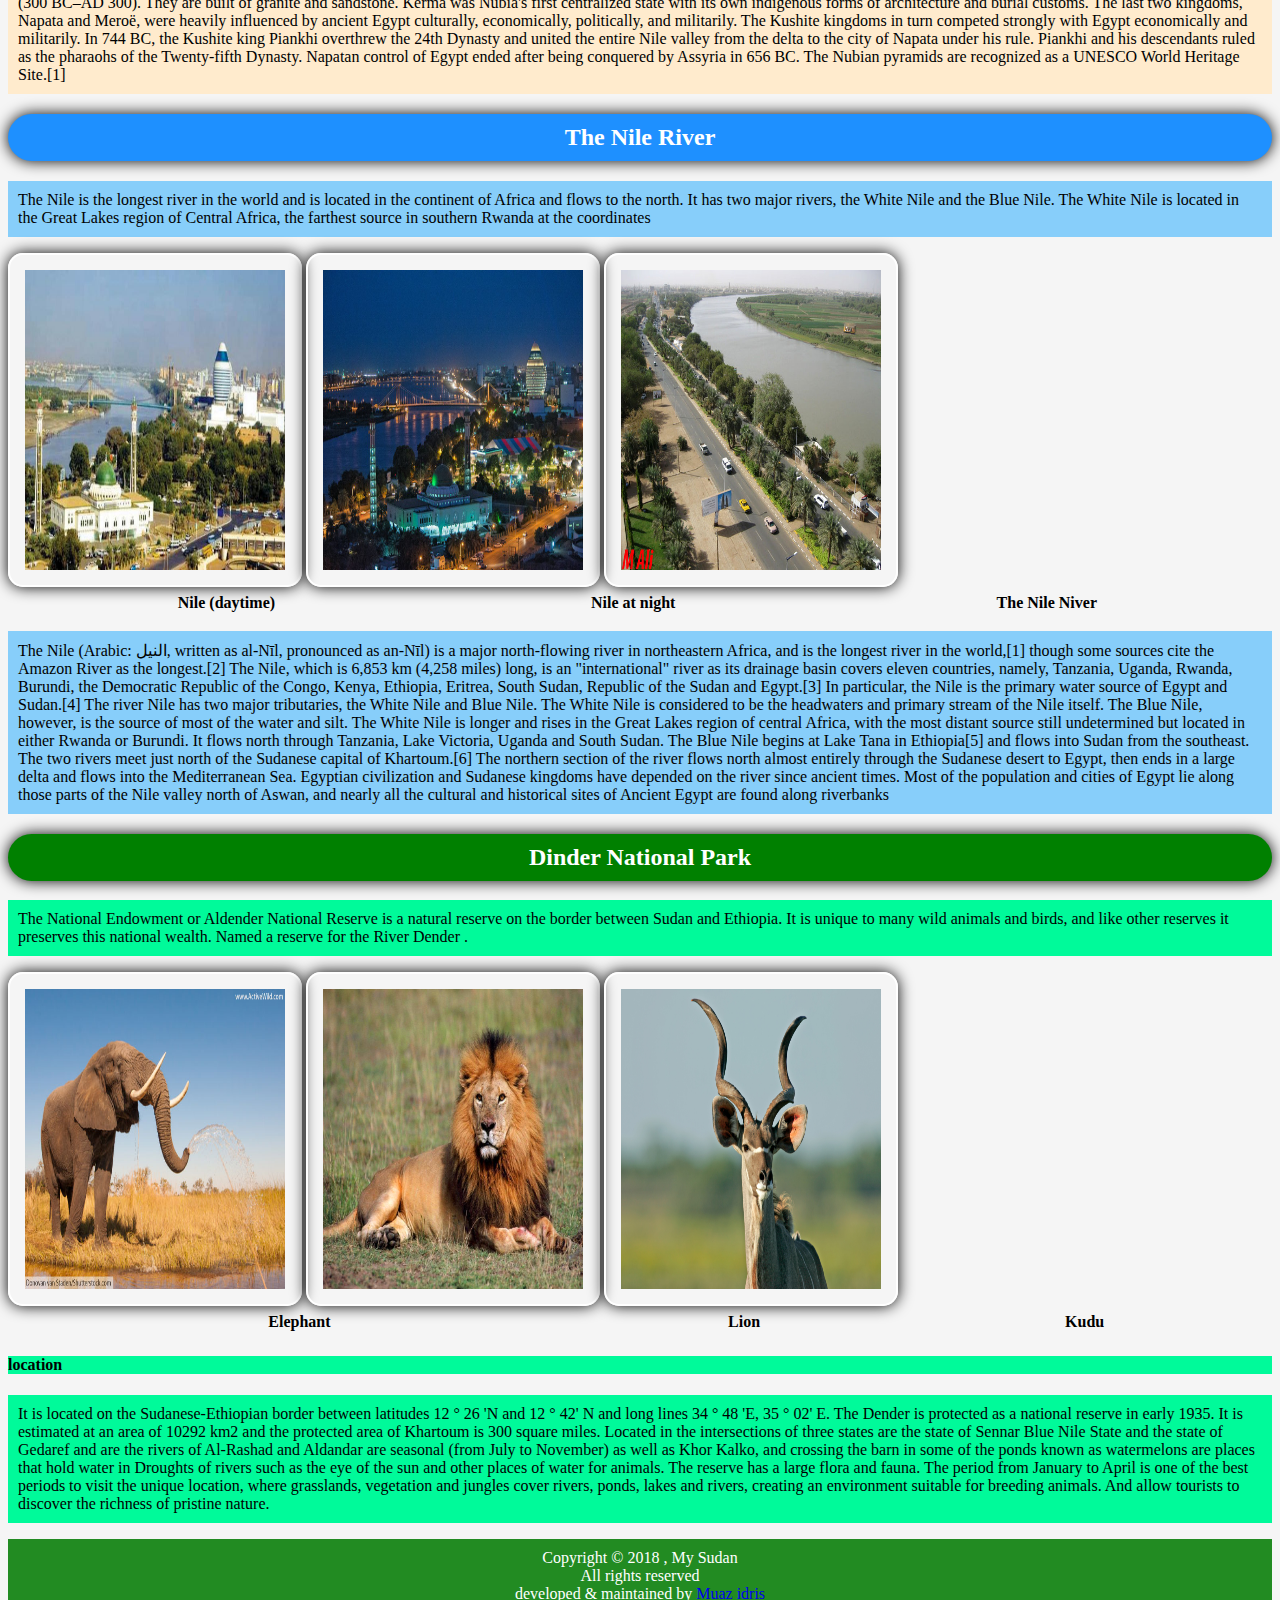
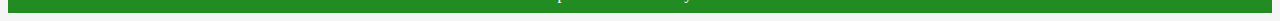
==== commit 5076c69d: "d" ====
--- a/index.html
+++ b/index.html
@@ -28,7 +28,7 @@
             padding: 10px;
         }
         img{
-            width: 240px;
+            width: 260px;
             height: 300px;
             padding: 15px;
             border: 2px solid white;
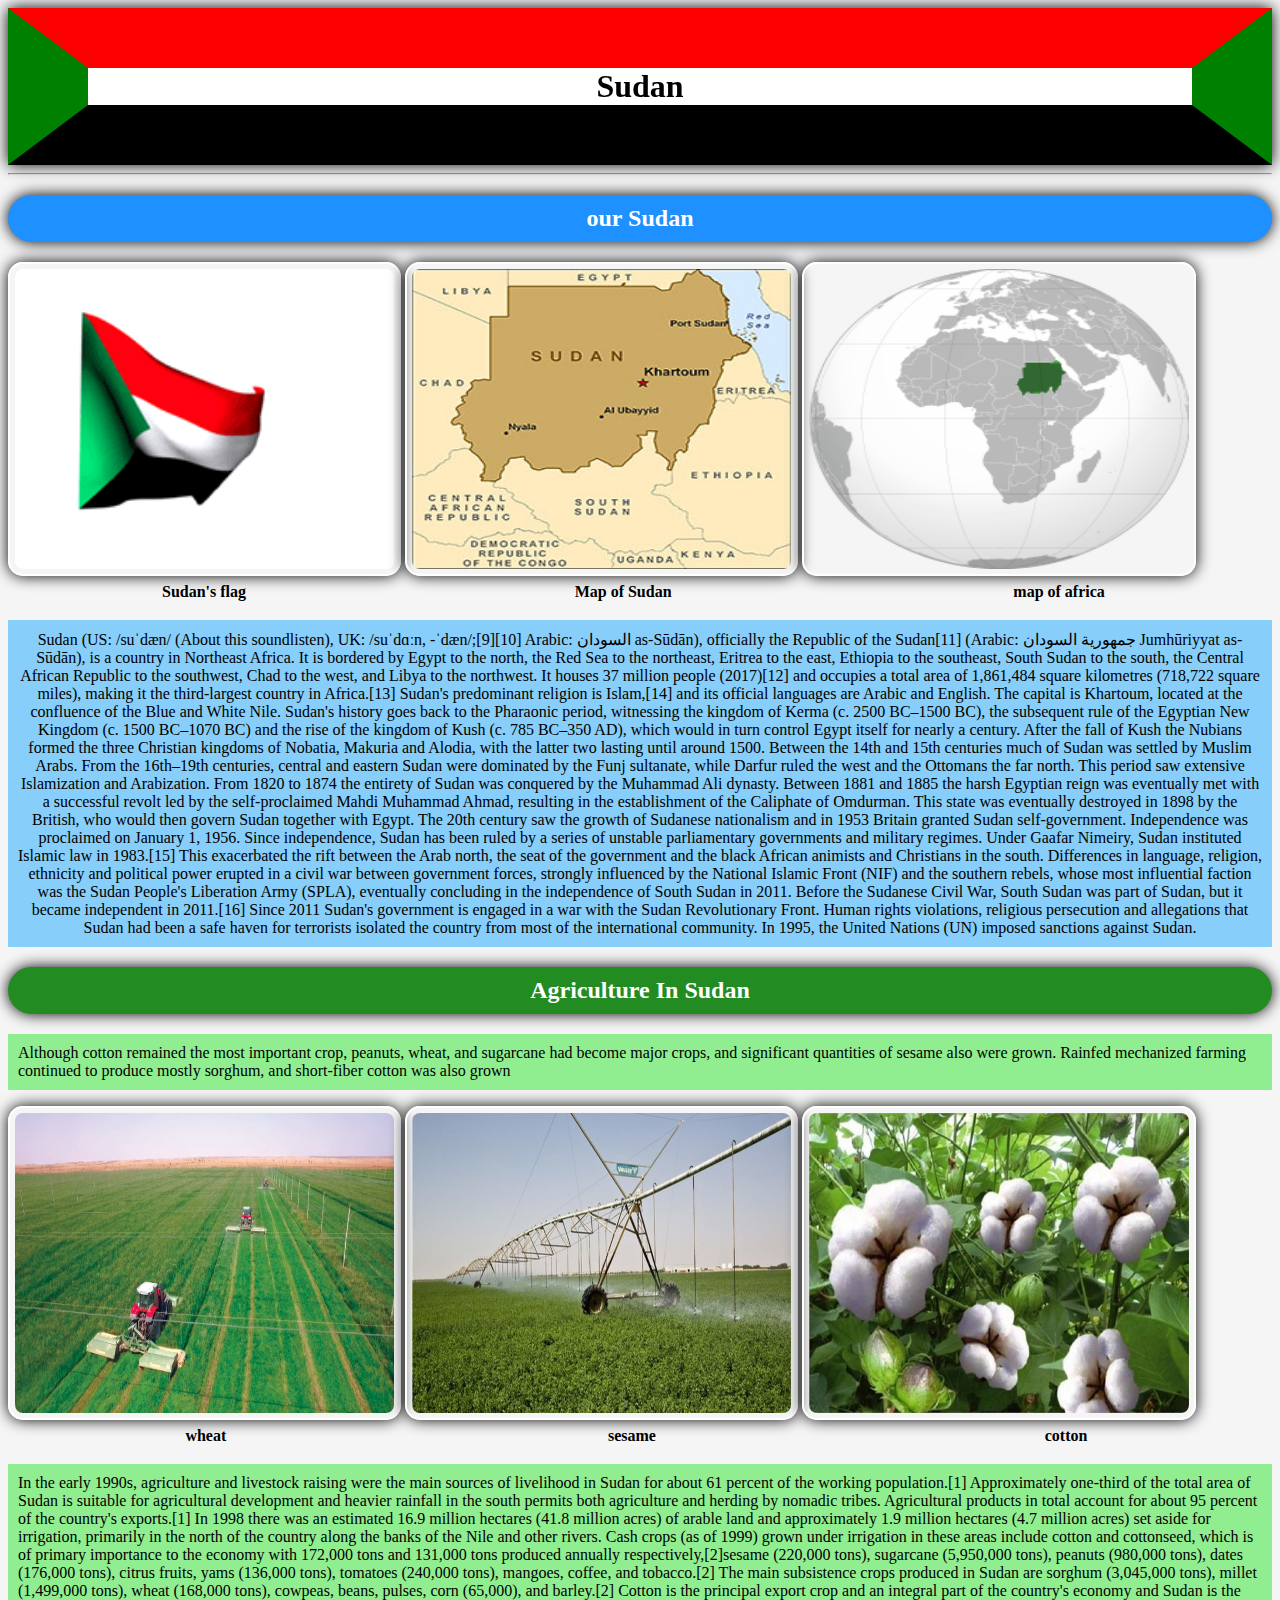
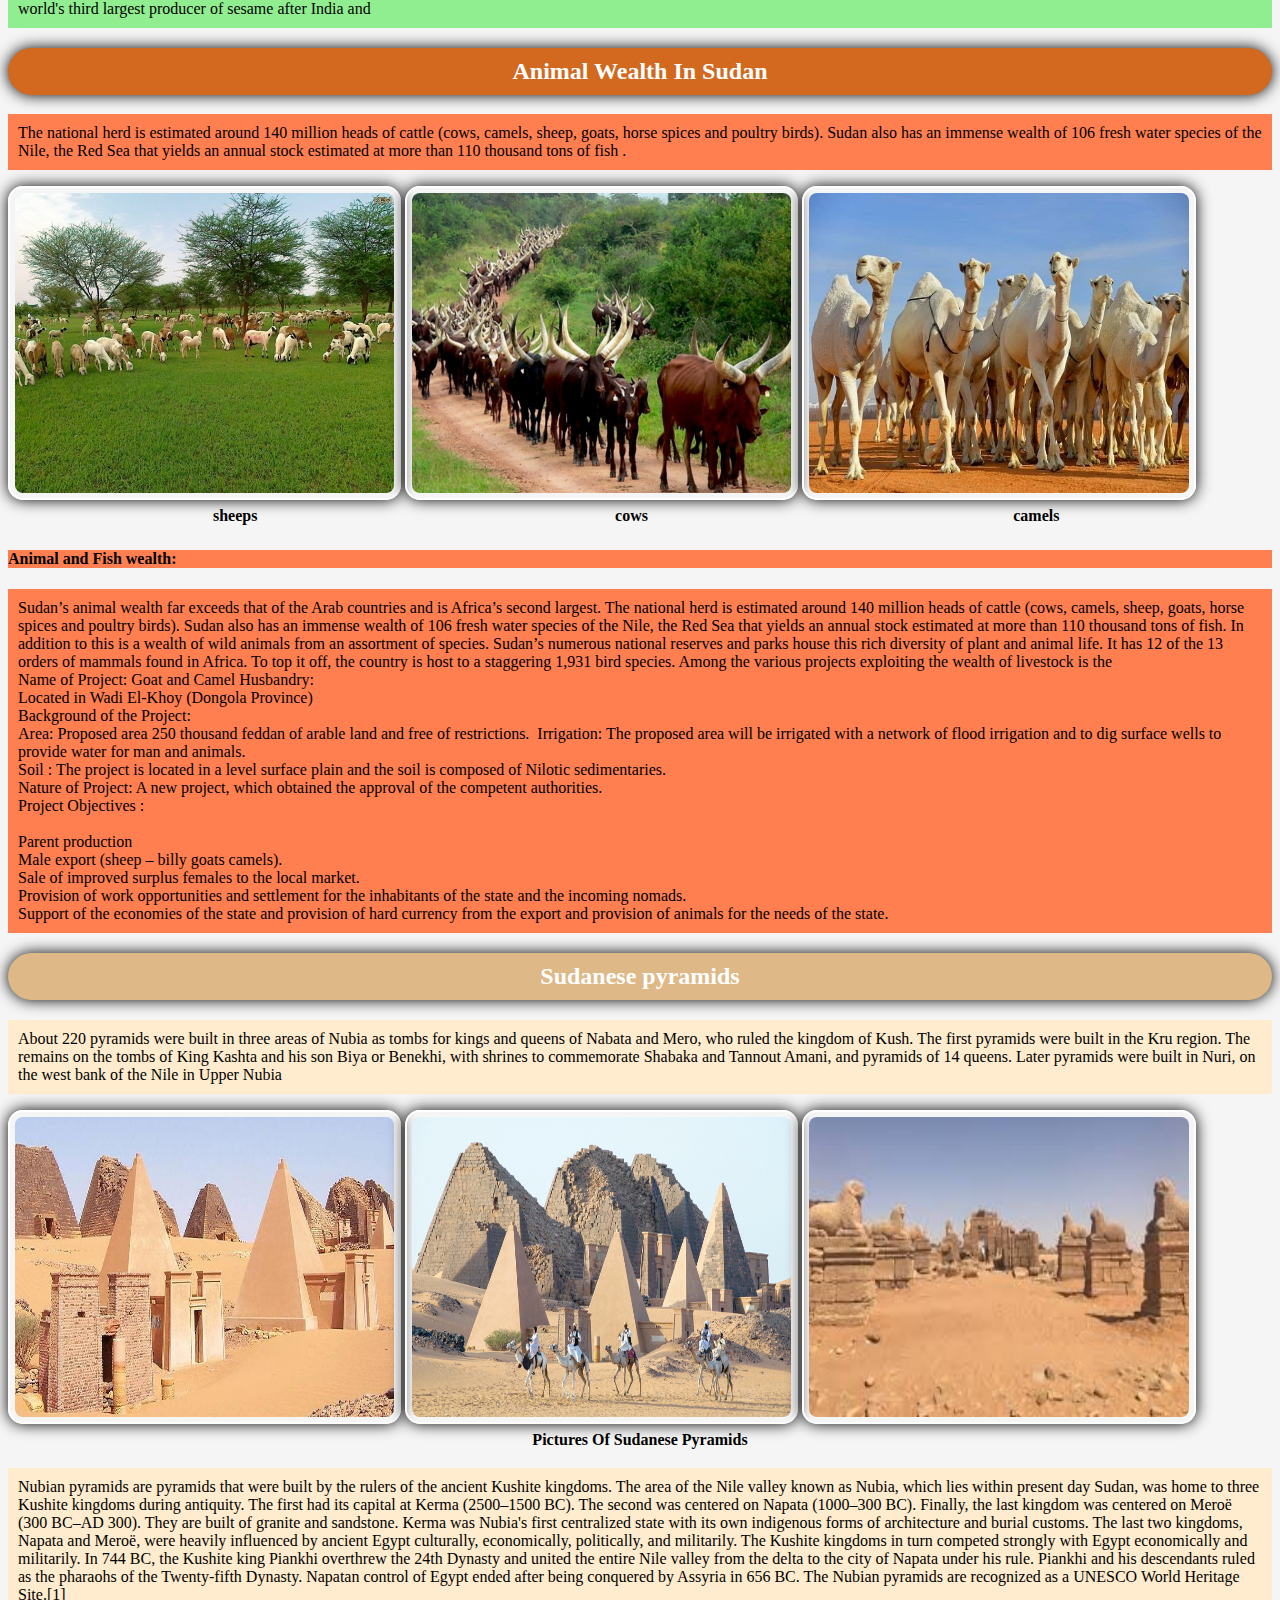
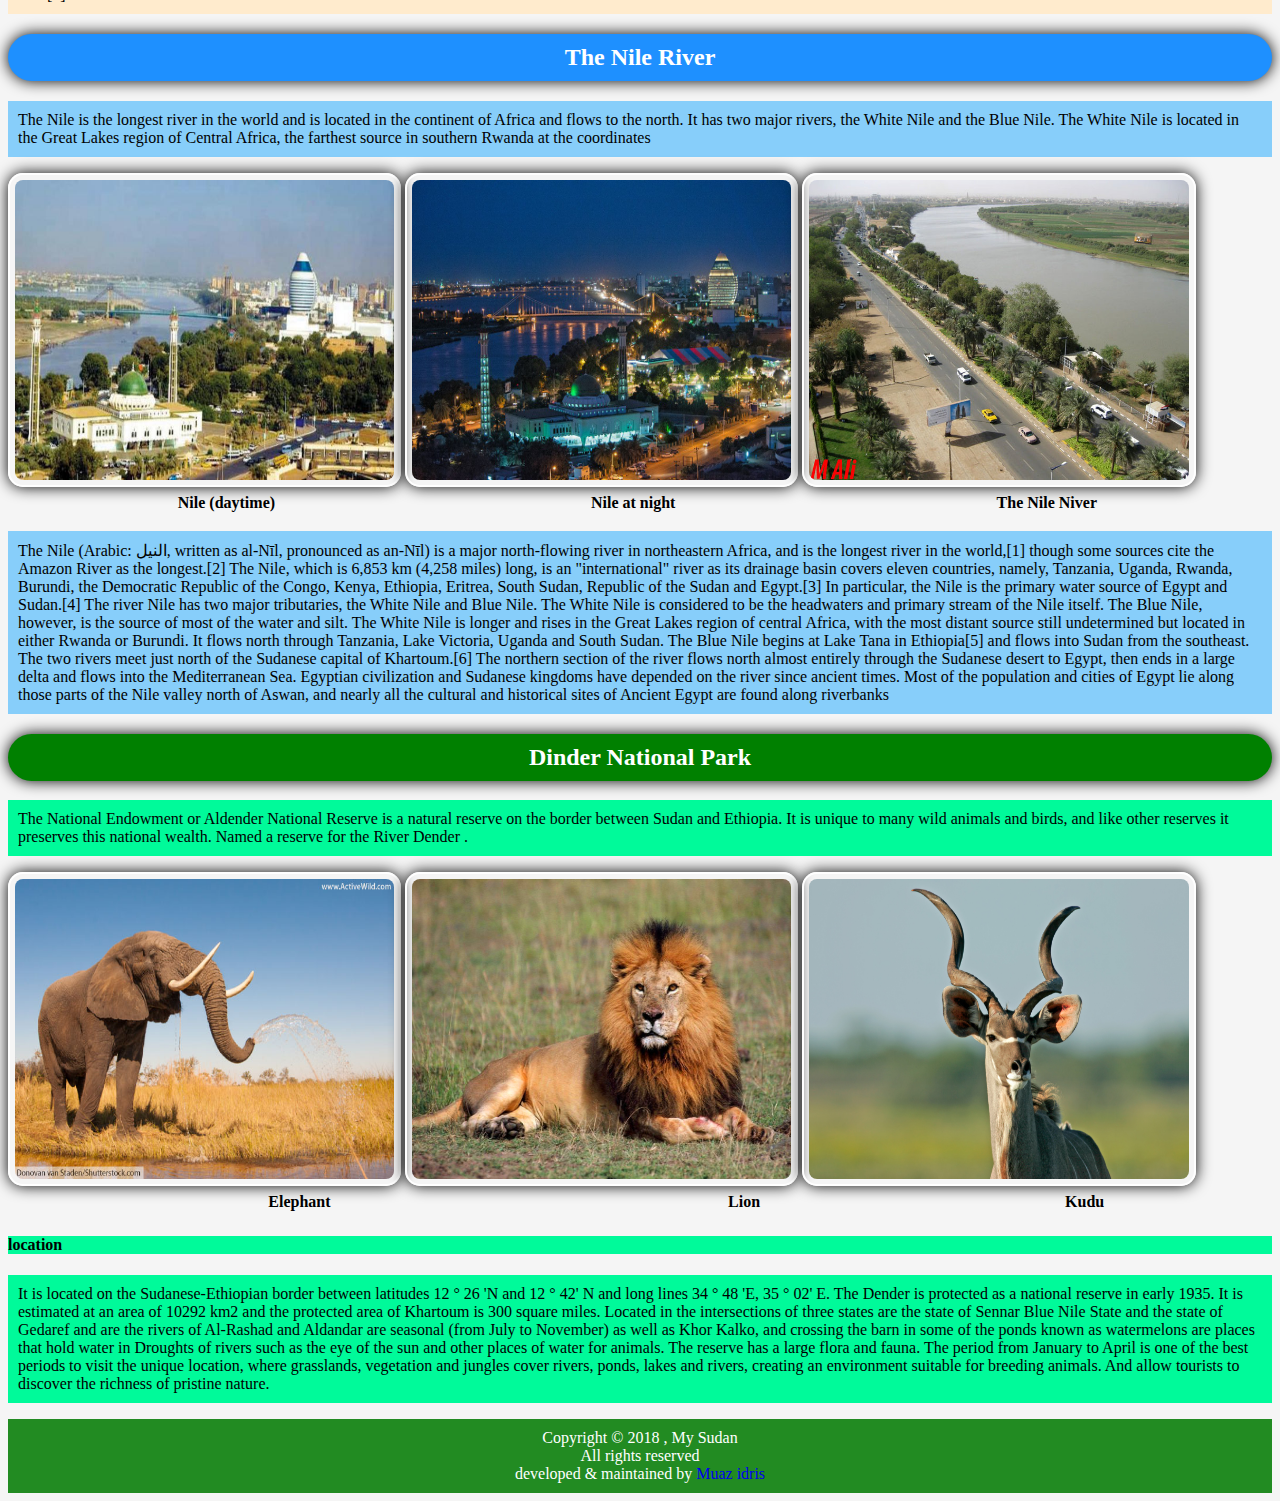
==== commit 9cb49e97: "e" ====
--- a/index.html
+++ b/index.html
@@ -28,9 +28,9 @@
             padding: 10px;
         }
         img{
-            width: 260px;
+            width: 30%;
             height: 300px;
-            padding: 15px;
+            padding: 5px;
             border: 2px solid white;
             border-radius: 15px;
             box-shadow: 0 0 15px black;
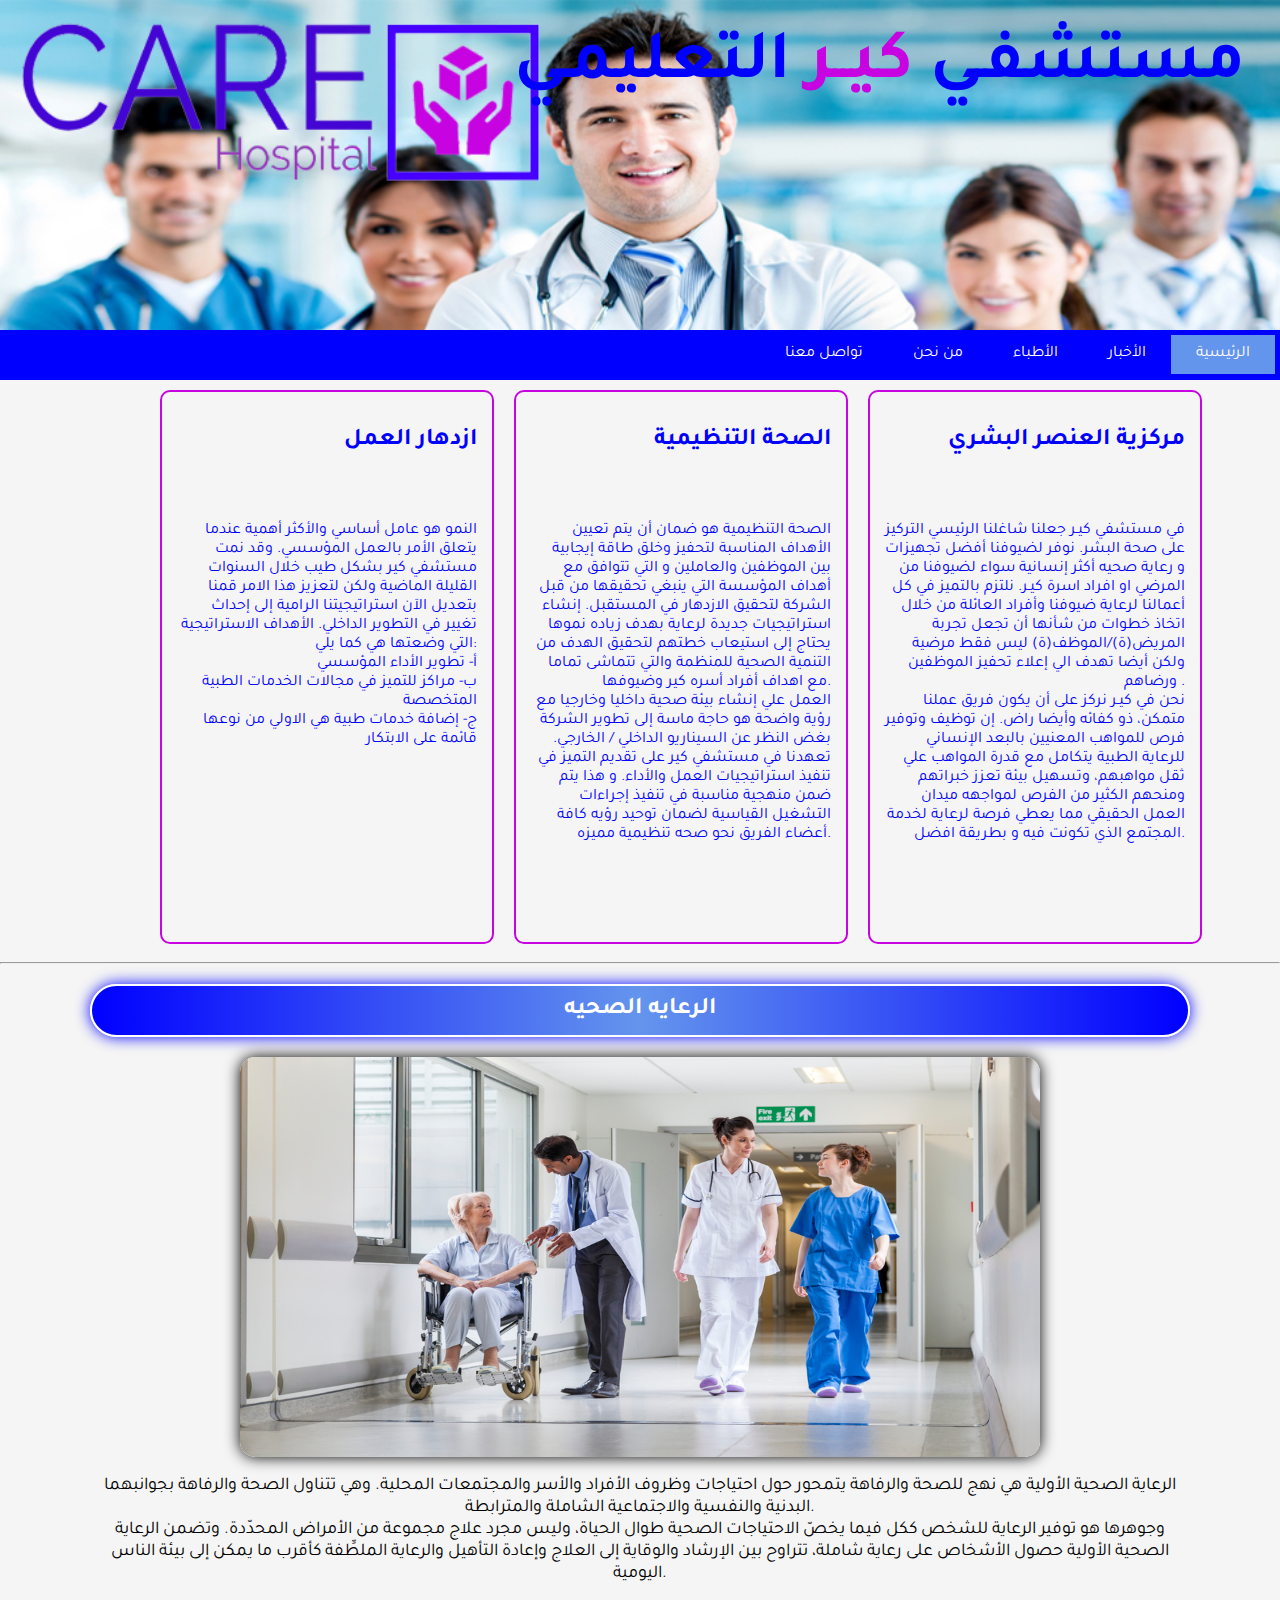
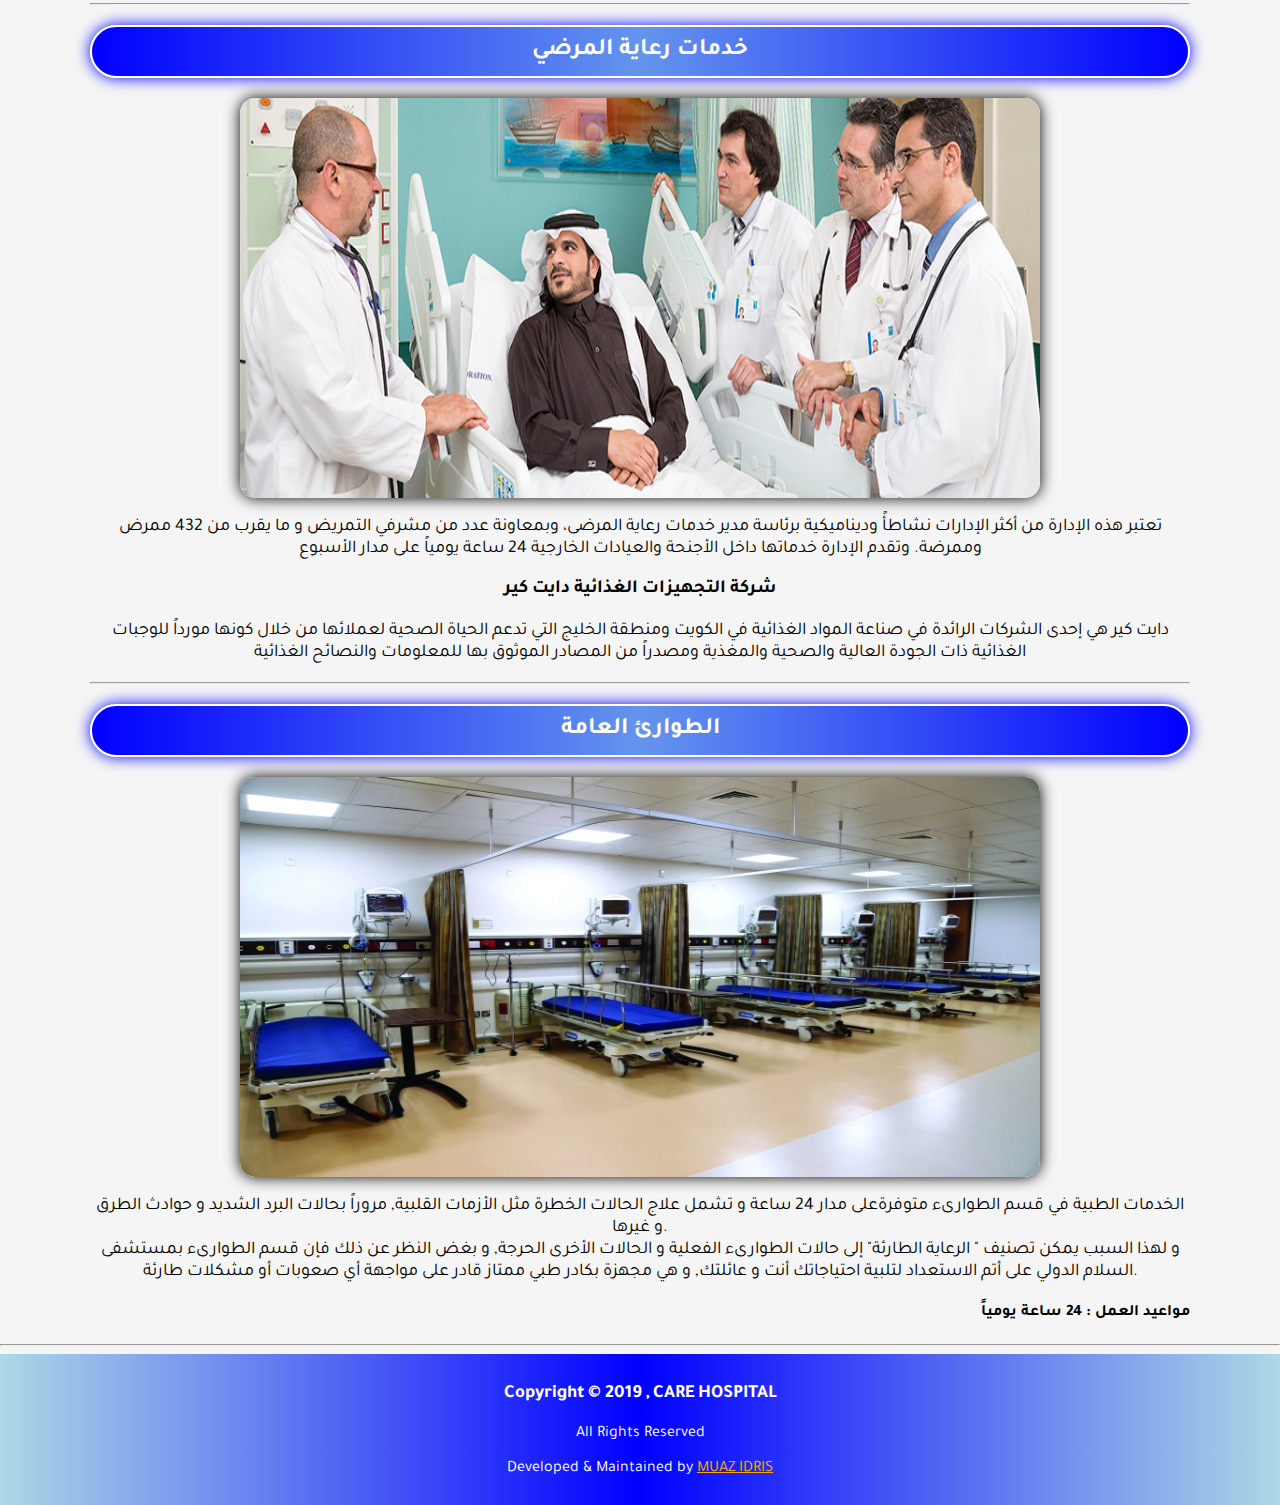
==== commit ee1e59f6: "r" ====
--- a/index.html
+++ b/index.html
@@ -2,224 +2,150 @@
 <html lang="en">
 <head>
     <meta charset="UTF-8">
-    <title> My Sudan</title>
-    <link rel="icon" href="img/Flag_of_Sudan.png">
-
-    <style>
-        body{
-            background-color: whitesmoke;
-        }
-       h2{
-
-           text-align: center;
-           color: white;
-           padding: 10px;
-           box-shadow: 0 0 15px black;
-           border-radius: 50px;
-
-       }
-      #copy{
-         background-color: forestgreen;
-           text-align: center;
-           color: white;
-           padding: 10px;
-      }
-        p{
-            padding: 10px;
-        }
-        img{
-            width: 30%;
-            height: 300px;
-            padding: 5px;
-            border: 2px solid white;
-            border-radius: 15px;
-            box-shadow: 0 0 15px black;
-
-
-        }
-        h1{
-            margin:auto;
-            border-top: 60px solid red;
-            border-right: 80px solid green;
-            border-bottom: 60px solid black;
-            border-left: 80px solid green;
-            box-shadow: 0 0 15px black;
-            background-color: white;
-            position: sticky ;
-            top: 0;
-
-
-        }
-        a{
-            text-decoration: none;
-
-        }
-    </style>
+    <title>مستشفـي كيــر التعليمـي</title>
+    <link rel="stylesheet" href="https://use.fontawesome.com/releases/v5.6.3/css/all.css" integrity="sha384-UHRtZLI+pbxtHCWp1t77Bi1L4ZtiqrqD80Kn4Z8NTSRyMA2Fd33n5dQ8lWUE00s/" crossorigin="anonymous">
+    <link rel="stylesheet" href="../bootstrap/css/font-awesome-5.css">
+    <link rel="stylesheet" href="css/animate.css">
+    <link rel="stylesheet" href="styles.css">
+    <link href="https://fonts.googleapis.com/css?family=Tajawal" rel="stylesheet">
 </head>
 <body>
-<h1 align="center"> Sudan</h1>
-<div id="home">
 
+    <!-- Main Header -->
+    <header class="main-header">
+
+        <h1 class="animated slideInRight">
+
+                <span id="fname">مستشفـي</span>
+                <span id="lname">كيــر</span>
+            <span id="gname">التعليمـي</span>
+
+        </h1>
+    </header>
+
+    <!-- Main Navigation -->
+    <nav class="main-nav">
+        <div class="animated slideInLeft">
+            <a href="index.html" class="active" ><i class="fa fa-home"></i> الرئيسية</a>
+            <a href="news.html" ><i class="fa fa-newspaper"></i> الأخبار</a>
+            <a href="gallery.html"><i class="fas fa-user-md"></i> الأطباء</a>
+            <a href="about.html"><i class="fa fa-id-badge"></i> من نحن</a>
+            <a href="contact.html"><i class="fa fa-envelope"></i> تواصل معنا</a>
+        </div>
+    </nav>
+
+    <!-- Home News Section -->
+    <section class="home-news-section animated jello">
+
+        <!-- Laptop News -->
+        <article class="home-news-article">
+            <h2>ازدهار العمل</h2>
+            <div class="home-news-text">
+                <p>النمو هو عامل أساسي والأكثر أهمية عندما يتعلق الأمر بالعمل المؤسسي. وقد نمت مستشفي كير بشكل طيب خلال السنوات القليلة الماضية ولكن لتعزيز هذا الامر قمنا بتعديل الآن استراتيجيتنا الرامية إلى إحداث تغيير في التطوير الداخلي. الأهداف الاستراتيجية التي وضعتها هي كما يلي:
+                  <br>
+                   	أ- تطوير الأداء المؤسسي
+                   <br>
+                   	ب- مراكز للتميز في مجالات الخدمات الطبية المتخصصة
+                   <br>
+                    ج- إضافة خدمات طبية هي الاولي من نوعها قائمة على الابتكار
+                   </p>
+            </div>
+        </article>
+
+        <!-- Mobile News -->
+        <article class="home-news-article">
+            <h2>الصحة التنظيمية</h2>
+            <div class="home-news-text">
+                <p>الصحة التنظيمية هو ضمان أن يتم تعيين الأهداف المناسبة لتحفيز وخلق طاقة إيجابية بين الموظفين والعاملين و التي تتوافق مع أهداف المؤسسة التي ينبغي تحقيقها من قبل الشركة لتحقيق الازدهار في المستقبل. إنشاء استراتيجيات جديدة لرعاية بهدف زياده نموها يحتاج إلى استيعاب خطتهم لتحقيق الهدف من التنمية الصحية للمنظمة والتي تتماشى تماما مع اهداف أفراد أسره كير وضيوفها.
+                  <br>
+                    العمل علي إنشاء بيئة صحية داخليا وخارجيا مع رؤية واضحة هو حاجة ماسة إلى تطوير الشركة بغض النظر عن السيناريو الداخلي / الخارجي. تعهدنا في مستشفي كير على تقديم التميز في تنفيذ استراتيجيات العمل والأداء. و هذا يتم ضمن منهجية مناسبة في تنفيذ إجراءات التشغيل القياسية لضمان توحيد رؤيه كافة أعضاء الفريق نحو صحه تنظيمية مميزه.</p>
+            </div>
+        </article>
+
+        <!-- Tablet News -->
+        <article class="home-news-article">
+            <h2> مركزية العنصر البشري </h2>
+            <div class="home-news-text">
+                <p>في مستشفي كيـر جعلنا شاغلنا الرئيسي التركيز على صحة البشر. نوفر لضيوفنا أفضل تجهيزات و رعاية صحيه أكثر إنسانية سواء لضيوفنا من المرضي او افراد اسرة كيـر. نلتزم بالتميز في كل أعمالنا لرعاية ضيوفنا وأفراد العائلة من خلال اتخاذ خطوات من شأنها أن تجعل تجربة المريض(ة)/الموظف(ة) ليس فقط مرضية ولكن أيضا تهدف الي إعلاء تحفيز الموظفين ورضاهم .
+<br>
+                    نحن في كيـر نركز على أن يكون فريق عملنا متمكن، ذو كفائه وأيضا راض. إن توظيف وتوفير فرص للمواهب المعنيين بالبعد الإنساني للرعاية الطبية يتكامل مع قدرة المواهب علي ثقل مواهبهم، وتسهيل بيئة تعزز خبراتهم ومنحهم الكثير من الفرص لمواجهه ميدان العمل الحقيقي مما يعطي فرصة لرعاية لخدمة المجتمع الذي تكونت فيه و بطريقة افضل.</p>
+            </div>
+        </article>
+
+    </section>
+    <!-- Break -->
+    <div class="break"></div>
     <hr>
-    <h2 align="center" style="background-color: dodgerblue"> our Sudan</h2>
+    <!-- Main News Section -->
+    <section class="main-news-section">
 
-<img  src="img/Sudan_flag 2.gif">
-<img src="img/map-sudan.jpg">
-<img  src="img/sudan%20map.png" >
+        <!-- Laptop News -->
+        <article class="main-news-article">
+            <h2>
+            <div class="fas fa-heartbeat"></div>
+                الرعايه الصحيه
+            </h2>
+            <div class="zoom">
+                <img src="img/Doctors%203.jpg">
+            </div>
+           <p>
+               الرعاية الصحية الأولية هي نهج للصحة والرفاهة يتمحور حول احتياجات وظروف الأفراد والأسر والمجتمعات المحلية. وهي تتناول الصحة والرفاهة بجوانبهما البدنية والنفسية والاجتماعية الشاملة والمترابطة.
+      <br>
+               وجوهرها هو توفير الرعاية للشخص ككل فيما يخصّ الاحتياجات الصحية طوال الحياة، وليس مجرد علاج مجموعة من الأمراض المحدّدة. وتضمن الرعاية الصحية الأولية حصول الأشخاص على رعاية شاملة، تتراوح بين الإرشاد والوقاية إلى العلاج وإعادة التأهيل والرعاية الملطِّفة كأقرب ما يمكن إلى بيئة الناس اليومية.
+           </p>
+        </article>
+           <hr>
+        <!-- Mobile News -->
+        <article class="main-news-article">
+            <h2>
+                <div class="fas fa-procedures"></div>
+                خدمات رعاية المرضي
+            </h2>
+            <div class="zoom">
+                <img src="img/srvs.jpg">
+            </div>
+            <p>تعتبر هذه الإدارة من أكثر الإدارات نشاطأً وديناميكية برئاسة مدير خدمات رعاية المرضى، وبمعاونة عدد من مشرفي التمريض و ما يقرب من 432 ممرض وممرضة. وتقدم الإدارة خدماتها داخل الأجنحة والعيادات الخارجية 24 ساعة يومياً على مدار الأسبوع </p>
 
-               <table width="100%">
-                   <tr>
-               <th> Sudan's flag</th>
-               <th>Map of Sudan </th>
-               <th>map of africa </th>
-           </tr>
-       </table>
-    <p align="center" style="background-color: lightskyblue"> Sudan (US: /suˈdæn/ (About this soundlisten), UK: /suˈdɑːn, -ˈdæn/;[9][10] Arabic: السودان‎ as-Sūdān), officially the Republic of the Sudan[11] (Arabic: جمهورية السودان‎ Jumhūriyyat as-Sūdān), is a country in Northeast Africa. It is bordered by Egypt to the north, the Red Sea to the northeast, Eritrea to the east, Ethiopia to the southeast, South Sudan to the south, the Central African Republic to the southwest, Chad to the west, and Libya to the northwest. It houses 37 million people (2017)[12] and occupies a total area of 1,861,484 square kilometres (718,722 square miles), making it the third-largest country in Africa.[13] Sudan's predominant religion is Islam,[14] and its official languages are Arabic and English. The capital is Khartoum, located at the confluence of the Blue and White Nile.
+            <h3 style="text-align: center">
+                شركة التجهيزات الغذائية دايت كير
+                </h3>
 
-        Sudan's history goes back to the Pharaonic period, witnessing the kingdom of Kerma (c. 2500 BC–1500 BC), the subsequent rule of the Egyptian New Kingdom (c. 1500 BC–1070 BC) and the rise of the kingdom of Kush (c. 785 BC–350 AD), which would in turn control Egypt itself for nearly a century. After the fall of Kush the Nubians formed the three Christian kingdoms of Nobatia, Makuria and Alodia, with the latter two lasting until around 1500. Between the 14th and 15th centuries much of Sudan was settled by Muslim Arabs. From the 16th–19th centuries, central and eastern Sudan were dominated by the Funj sultanate, while Darfur ruled the west and the Ottomans the far north. This period saw extensive Islamization and Arabization.
+            <p>دايت كير هي إحدى الشركات الرائدة في صناعة المواد الغذائية في الكويت ومنطقة الخليج التي تدعم الحياة الصحية لعملائها من خلال كونها مورداً للوجبات الغذائية ذات الجودة العالية والصحية والمغذية ومصدراً من المصادر الموثوق بها للمعلومات والنصائح الغذائية</p>
+        </article>
+        <hr>
+        <!-- Tablet News -->
+        <article class="main-news-article">
+            <h2>
+                <div class="fas fa-ambulance"></div>
+                الطوارئ العامة
+            </h2>
+            <div class="zoom">
+                <img src="img/emrg.jpg">
+            </div>
+           <p>الخدمات الطبية في قسم الطوارىء متوفرةعلى مدار 24 ساعة و تشمل علاج الحالات الخطرة مثل الأزمات القلبية, مروراً بحالات البرد الشديد و حوادث الطرق و غيرها.
+               <br>
+               و لهذا السبب يمكن تصنيف " الرعاية الطارئة" إلى حالات الطوارىء الفعلية و الحالات الأخرى الحرجة, و بغض النظر عن ذلك فإن قسم الطوارىء بمستشفى السلام الدولي على أتم الاستعداد لتلبية احتياجاتك أنت و عائلتك, و هي مجهزة بكادر طبي ممتاز قادر على مواجهة أي صعوبات أو مشكلات طارئة.
+                 <br>
+               <h4 style="text-align: right">
+            مواعيد العمل : 24 ساعة يومياً
+        </h4>
 
-        From 1820 to 1874 the entirety of Sudan was conquered by the Muhammad Ali dynasty. Between 1881 and 1885 the harsh Egyptian reign was eventually met with a successful revolt led by the self-proclaimed Mahdi Muhammad Ahmad, resulting in the establishment of the Caliphate of Omdurman. This state was eventually destroyed in 1898 by the British, who would then govern Sudan together with Egypt.
+           </p>
+        </article>
 
-        The 20th century saw the growth of Sudanese nationalism and in 1953 Britain granted Sudan self-government. Independence was proclaimed on January 1, 1956. Since independence, Sudan has been ruled by a series of unstable parliamentary governments and military regimes. Under Gaafar Nimeiry, Sudan instituted Islamic law in 1983.[15] This exacerbated the rift between the Arab north, the seat of the government and the black African animists and Christians in the south. Differences in language, religion, ethnicity and political power erupted in a civil war between government forces, strongly influenced by the National Islamic Front (NIF) and the southern rebels, whose most influential faction was the Sudan People's Liberation Army (SPLA), eventually concluding in the independence of South Sudan in 2011. Before the Sudanese Civil War, South Sudan was part of Sudan, but it became independent in 2011.[16] Since 2011 Sudan's government is engaged in a war with the Sudan Revolutionary Front. Human rights violations, religious persecution and allegations that Sudan had been a safe haven for terrorists isolated the country from most of the international community. In 1995, the United Nations (UN) imposed sanctions against Sudan.</p>
-</div>
+    </section>
+<hr>
+    <!-- Main Footer -->
+    <footer class="main-footer">
+        <h3>Copyright &copy; 2019 , CARE HOSPITAL </h3>
+        <p>All Rights Reserved</p>
+        <p> Developed & Maintained by
+            <a href="index%20muaz.html" target="_blank">
+               <i class="fa fa-user-circle"></i> MUAZ IDRIS
+            </a>
+        </p>
+    </footer>
 
-<div id="farm" >
-    <h2 style="background-color: forestgreen"> Agriculture In Sudan </h2>
-    <p style="background-color: lightgreen">
-        Although cotton remained the most important crop, peanuts, wheat, and sugarcane had become major crops, and significant quantities of sesame also were grown. Rainfed mechanized farming continued to produce mostly sorghum, and short-fiber cotton was also grown
-    </p>
-    <img src="img/farm1.png"/>
-    <img src="img/farm2.jpg" >
-    <img  src="img/farm3.jpg" >
+</body>
+</html>
 
-        <table width="100%">
-            <tr>
-                <th> wheat </th>
-                <th> sesame </th>
-                <th> cotton </th>
-            </tr>
-        </table>
-</div>
-<div>
-<p style="background-color: lightgreen">
-    In the early 1990s, agriculture and livestock raising were the main sources of livelihood in Sudan for about 61 percent of the working population.[1] Approximately one-third of the total area of Sudan is suitable for agricultural development and heavier rainfall in the south permits both agriculture and herding by nomadic tribes.
-
-    Agricultural products in total account for about 95 percent of the country's exports.[1] In 1998 there was an estimated 16.9 million hectares (41.8 million acres) of arable land and approximately 1.9 million hectares (4.7 million acres) set aside for irrigation, primarily in the north of the country along the banks of the Nile and other rivers. Cash crops (as of 1999) grown under irrigation in these areas include cotton and cottonseed, which is of primary importance to the economy with 172,000 tons and 131,000 tons produced annually respectively,[2]sesame (220,000 tons), sugarcane (5,950,000 tons), peanuts (980,000 tons), dates (176,000 tons), citrus fruits, yams (136,000 tons), tomatoes (240,000 tons), mangoes, coffee, and tobacco.[2] The main subsistence crops produced in Sudan are sorghum (3,045,000 tons), millet (1,499,000 tons), wheat (168,000 tons), cowpeas, beans, pulses, corn (65,000), and barley.[2] Cotton is the principal export crop and an integral part of the country's economy and Sudan is the world's third largest producer of sesame after India and
-</p>
-
-    <h2 style="background-color: chocolate"> Animal Wealth In Sudan </h2>
-    <p style="background-color:coral">
-        The national herd is estimated around 140 million heads of cattle (cows, camels, sheep, goats, horse spices and poultry birds). Sudan also has an immense wealth of 106 fresh water species of the Nile, the Red Sea that yields an annual stock estimated at more than 110 thousand tons of fish .
-    </p>
-       <img src="img/h7.1.jpg" >
-       <img src="img/h7.2.jpg" >
-      <img  src="img/h7.3.jpg" >
-    <table width="100%">
-        <tr>
-            <th> sheeps  </th>
-            <th> cows </th>
-            <th> camels </th>
-        </tr>
-    </table>
-
-             <h4 style="background-color:coral">Animal and Fish wealth:</h4>
-          <P style="background-color:coral">
-           Sudan’s animal wealth far exceeds that of the Arab countries and is Africa’s second largest.
-    The national herd is estimated around 140 million heads of cattle (cows, camels, sheep, goats,
-    horse spices and poultry birds). Sudan also has an immense wealth of 106 fresh water species of the Nile,
-    the Red Sea that yields an annual stock estimated at more than 110 thousand tons of fish. In addition to this
-    is a wealth of wild animals from an assortment of species. Sudan’s numerous national reserves and parks house this
-    rich diversity of plant and animal life. It has 12 of the 13 orders of mammals found in Africa. To top it off, the
-    country is host to a staggering 1,931 bird species.
-           Among the various projects exploiting the wealth of livestock is the
-          <br>
-           Name of Project: Goat and Camel Husbandry:
-           <br>
-           Located in Wadi El-Khoy (Dongola Province)<br>
-           Background of the Project: <br>
-           Area: Proposed area 250 thousand feddan of arable land and free of restrictions.  -Irrigation: The proposed area will be irrigated with a network of flood irrigation and to dig surface wells to provide water for man and animals.<br>
-          Soil : The project is located in a level surface plain and the soil is composed of Nilotic sedimentaries.<br>
-           Nature of Project: A new project, which obtained the approval of the competent authorities.<br>
-           Project Objectives :<br>
-          <br>
-           Parent production <br>
-           Male export (sheep – billy goats camels). <br>
-          Sale of improved surplus females to the local market. <br>
-          Provision of work opportunities and settlement for the inhabitants of the state and the incoming nomads.<br>
-          Support of the economies of the state and provision of hard currency from the export and provision of animals for the needs of the state. <br>
-        </p>
-    <h2 style="background-color: burlywood"> Sudanese pyramids</h2>
-    <p style="background-color: blanchedalmond">
-        About 220 pyramids were built in three areas of Nubia as tombs for kings and queens of Nabata and Mero, who ruled the kingdom of Kush. The first pyramids were built in the Kru region. The remains on the tombs of King Kashta and his son Biya or Benekhi, with shrines to commemorate Shabaka and Tannout Amani, and pyramids of 14 queens. Later pyramids were built in Nuri, on the west bank of the Nile in Upper Nubia
-    </p>
-    <img src="img/s.pyramids%201.jpg" >
-    <img src="img/s.pyramids%202.jpg"  >
-    <img  src="img/s.pyramids%203.jpg">
-    <table width="100%">
-        <tr>
-            <th> Pictures Of Sudanese Pyramids  </th>
-        </tr>
-    </table>
-    <p style="background-color: blanchedalmond">
-        Nubian pyramids are pyramids that were built by the rulers of the ancient Kushite kingdoms.
-
-        The area of the Nile valley known as Nubia, which lies within present day Sudan, was home to three Kushite kingdoms during antiquity. The first had its capital at Kerma (2500–1500 BC). The second was centered on Napata (1000–300 BC). Finally, the last kingdom was centered on Meroë (300 BC–AD 300). They are built of granite and sandstone.
-
-        Kerma was Nubia's first centralized state with its own indigenous forms of architecture and burial customs. The last two kingdoms, Napata and Meroë, were heavily influenced by ancient Egypt culturally, economically, politically, and militarily. The Kushite kingdoms in turn competed strongly with Egypt economically and militarily. In 744 BC, the Kushite king Piankhi overthrew the 24th Dynasty and united the entire Nile valley from the delta to the city of Napata under his rule. Piankhi and his descendants ruled as the pharaohs of the Twenty-fifth Dynasty. Napatan control of Egypt ended after being conquered by Assyria in 656 BC. The Nubian pyramids are recognized as a UNESCO World Heritage Site.[1]
-    </p>
-</div>
-<div>
-   <h2 style="background-color: dodgerblue"> The Nile River</h2>
-    <p style="background-color: lightskyblue">The Nile is the longest river in the world and is located in the continent of Africa and flows to the north. It has two major rivers, the White Nile and the Blue Nile. The White Nile is located in the Great Lakes region of Central Africa, the farthest source in southern Rwanda at the coordinates</p>
-    <img src="img/nile.day.jpg">
-    <img src="img/nile.night.jpg" >
-    <img src="img/nile1.jpg" >
-    <table width="100%">
-        <tr>
-            <th> Nile (daytime) </th>
-            <th> Nile at night </th>
-            <th> The Nile Niver  </th>
-        </tr>
-    </table>
-<p style="background-color: lightskyblue">
-    The Nile (Arabic: النيل‎, written as al-Nīl, pronounced as an-Nīl) is a major north-flowing river in northeastern Africa, and is the longest river in the world,[1] though some sources cite the Amazon River as the longest.[2] The Nile, which is 6,853 km (4,258 miles) long, is an "international" river as its drainage basin covers eleven countries, namely, Tanzania, Uganda, Rwanda, Burundi, the Democratic Republic of the Congo, Kenya, Ethiopia, Eritrea, South Sudan, Republic of the Sudan and Egypt.[3] In particular, the Nile is the primary water source of Egypt and Sudan.[4]
-
-    The river Nile has two major tributaries, the White Nile and Blue Nile. The White Nile is considered to be the headwaters and primary stream of the Nile itself. The Blue Nile, however, is the source of most of the water and silt. The White Nile is longer and rises in the Great Lakes region of central Africa, with the most distant source still undetermined but located in either Rwanda or Burundi. It flows north through Tanzania, Lake Victoria, Uganda and South Sudan. The Blue Nile begins at Lake Tana in Ethiopia[5] and flows into Sudan from the southeast. The two rivers meet just north of the Sudanese capital of Khartoum.[6]
-
-    The northern section of the river flows north almost entirely through the Sudanese desert to Egypt, then ends in a large delta and flows into the Mediterranean Sea. Egyptian civilization and Sudanese kingdoms have depended on the river since ancient times. Most of the population and cities of Egypt lie along those parts of the Nile valley north of Aswan, and nearly all the cultural and historical sites of Ancient Egypt are found along riverbanks
-</p>
-</div>
-<div>
-    <h2 style="background-color: green"> Dinder National Park </h2>
-    <P style="background-color:mediumspringgreen">
-        The National Endowment or Aldender National Reserve is a natural reserve on the border between Sudan and Ethiopia. It is unique to many wild animals and birds, and like other reserves it preserves this national wealth. Named a reserve for the River Dender .
-    </P>
-    <img src="img/african-elephant.jpg" >
-    <img src="img/Lion_1.jpg" >
-    <img src="img/greater_kudu_face.jpg">
-
-    <table width="100%">
-        <tr>
-            <th> Elephant </th>
-            <th> Lion </th>
-            <th> Kudu  </th>
-        </tr>
-    </table>
-    <h4 style="background-color: mediumspringgreen"> location </h4>
-    <p style="background-color: mediumspringgreen">
-        It is located on the Sudanese-Ethiopian border between latitudes 12 ° 26 'N and 12 ° 42' N and long lines 34 ° 48 'E, 35 ° 02' E. The Dender is protected as a national reserve in early 1935. It is estimated at an area of ​​10292 km2 and the protected area of ​​Khartoum is 300 square miles.
-
-        Located in the intersections of three states are the state of Sennar Blue Nile State and the state of Gedaref and are the rivers of Al-Rashad and Aldandar are seasonal (from July to November) as well as Khor Kalko, and crossing the barn in some of the ponds known as watermelons are places that hold water in Droughts of rivers such as the eye of the sun and other places of water for animals. The reserve has a large flora and fauna.
-
-        The period from January to April is one of the best periods to visit the unique location, where grasslands, vegetation and jungles cover rivers, ponds, lakes and rivers, creating an environment suitable for breeding animals. And allow tourists to discover the richness of pristine nature.
-    </p>
-</div>
-<div id="copy">
-     Copyright &copy; 2018 , My Sudan
-    <br> All rights reserved
-    <br> developed & maintained by <a href="index muaz.html" target="_blank"> Muaz idris</a>
-    
-</div>
-</body>
-</html>--- a/styles.css
+++ b/styles.css
@@ -0,0 +1,197 @@
+/* Add Your Styles Here */
+body{
+   font-family: 'Tajawal', sans-serif;
+    margin: 0;
+    background-color: whitesmoke;
+}
+
+/* ------------------- Main Header ----------------- */
+.main-header{
+    background-image: url("img/doctors-2.png");
+    color: white;
+    padding: 15px;
+    background-size: cover;
+    text-align: right;
+    height: 300px;
+    width: 100%;
+}
+
+/* ------------------- Main Navigation ----------------- */
+.main-nav{
+    background-color: blue ;
+    padding: 5px;
+    height: 40px;
+}
+.main-nav a{
+
+    color: white;
+    text-decoration: none;
+    padding: 10px 25px;
+    display: inline-block;
+    float: right;
+    font-family: 'Tajawal', sans-serif;
+}
+.main-nav a:hover{
+
+    border: solid 1px white;
+}
+.main-nav a.active{
+    background-color: cornflowerblue;
+
+}
+
+/* ----------------- Home News Section -------------- */
+.home-news-section{
+    width: 1100px;
+    margin-left: 150px;
+}
+.home-news-article{
+    border: 2px solid #c703e1;
+    width: 330px;
+    height: 550px;
+    text-align: right;
+    float: left;
+    margin: 10px;
+    border-radius: 10px;
+    transition: all 0.5s;
+    font-family: 'Tajawal', sans-serif;
+    color: blue;
+}
+.home-news-article:hover{
+    width: 340px;
+    box-shadow: 0 0 15px blue;
+    background-color: blue;
+    color: white;
+}
+.home-news-article img{
+    width: inherit;
+}
+.home-news-text,h2{
+    padding: 15px;
+}
+
+
+/* ---------------- Break ------------ */
+.break{
+    clear: both;
+}
+
+/* ------------------------ Main News Section ---------------- */
+.main-news-section{
+    width: 1100px;
+    margin: auto;
+}
+.main-news-article h2{
+    background: linear-gradient(to right , blue,cornflowerblue ,blue);
+    color: white;
+    text-align: center;
+    padding: 10px;
+    border-radius: 50px;
+    box-shadow: 0 0 15px blue;
+    border: solid 2px  white ;
+    font-family: 'Tajawal', sans-serif;
+}
+.zoom{
+    width: 800px;
+    height: 400px;
+    margin: auto;
+    border-radius: 15px;
+    box-shadow: 0 0 15px black;
+    overflow: hidden;
+}
+.zoom img{
+    width: inherit;
+    height: inherit;
+    border-radius: 15px;
+    transition: all 1s;
+}
+.zoom:hover img{
+    transform: scale(1.2,1.2);
+}
+.main-news-article p{
+    text-align: center;
+    font-size: 18px;
+}
+
+/* ------------- Main Footer -------------- */
+.main-footer{
+    background: linear-gradient(to right,lightblue , blue ,lightblue);
+    padding: 10px;
+    text-align: center ;
+    color: white;
+}
+.main-footer a{
+    color: orange;
+}
+
+/* ------------ Gallery Section ---------------- */
+.gallery-section{
+    margin-left: 10px;
+}
+.gallery-article{
+    border: 2px solid black;
+    width: 300px;
+    display: inline-block;
+    margin: 5px;
+    text-align: center;
+    padding: 7px;
+    border-radius: 10px;
+}
+.gallery-article:hover{
+    box-shadow: 0 0 15px black;
+}
+.gallery-zoom{
+    width: 300px;
+    height: 200px;
+    overflow: hidden;
+    border-radius: 10px;
+}
+.gallery-zoom img{
+    width: inherit;
+    height: inherit;
+    border-radius: 10px;
+    transition: all 0.5s;
+}
+.gallery-zoom:hover img{
+    transform: scale(1.2,1.2);
+}
+.gallery-article figcaption{
+    padding: 10px;
+}
+
+/* ------------------ About Section ----------- */
+.about-section{
+    width: 1100px;
+    margin: auto;
+}
+.about-article{
+    background: black url("img/Doctors 3.jpg") no-repeat scroll bottom;
+    color: white;
+    padding: 10px;
+    margin: 20px;
+    border-radius: 15px;
+    box-shadow: 0 0 15px black;
+}
+.company-images{
+    text-align: center;
+}
+.company-images img{
+    width: 250px;
+    height: 150px;
+    border-radius: 15px;
+    margin: 5px;
+    box-shadow: 0 0 15px black;
+}
+h1{
+
+    font-size: 70px;
+    font-family: 'Tajawal', sans-serif;
+    margin-right: 50px ;
+    margin-top: 10px;
+    color: blue;
+}
+
+/* ------------------ care----------- */
+#fname{color: blue;}
+#lname{color: #c703e1;}
+#gname {color: blue;}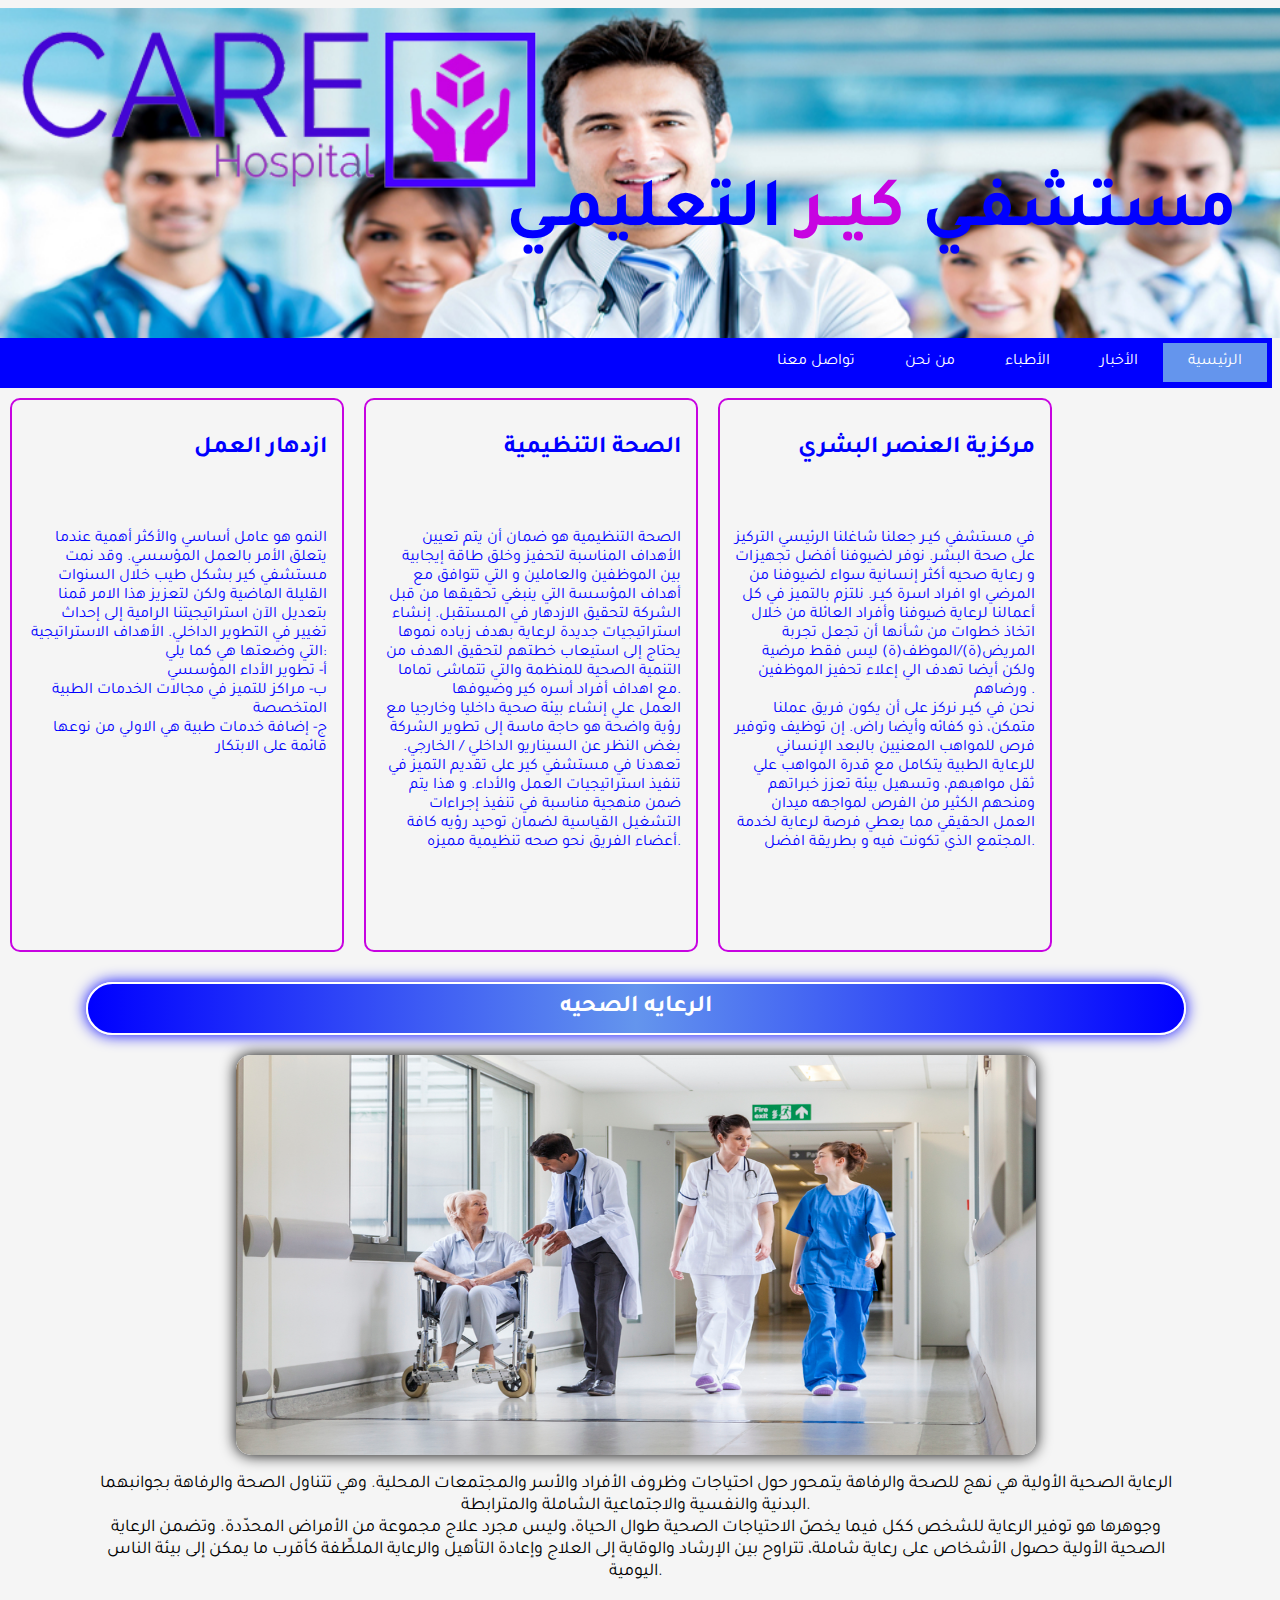
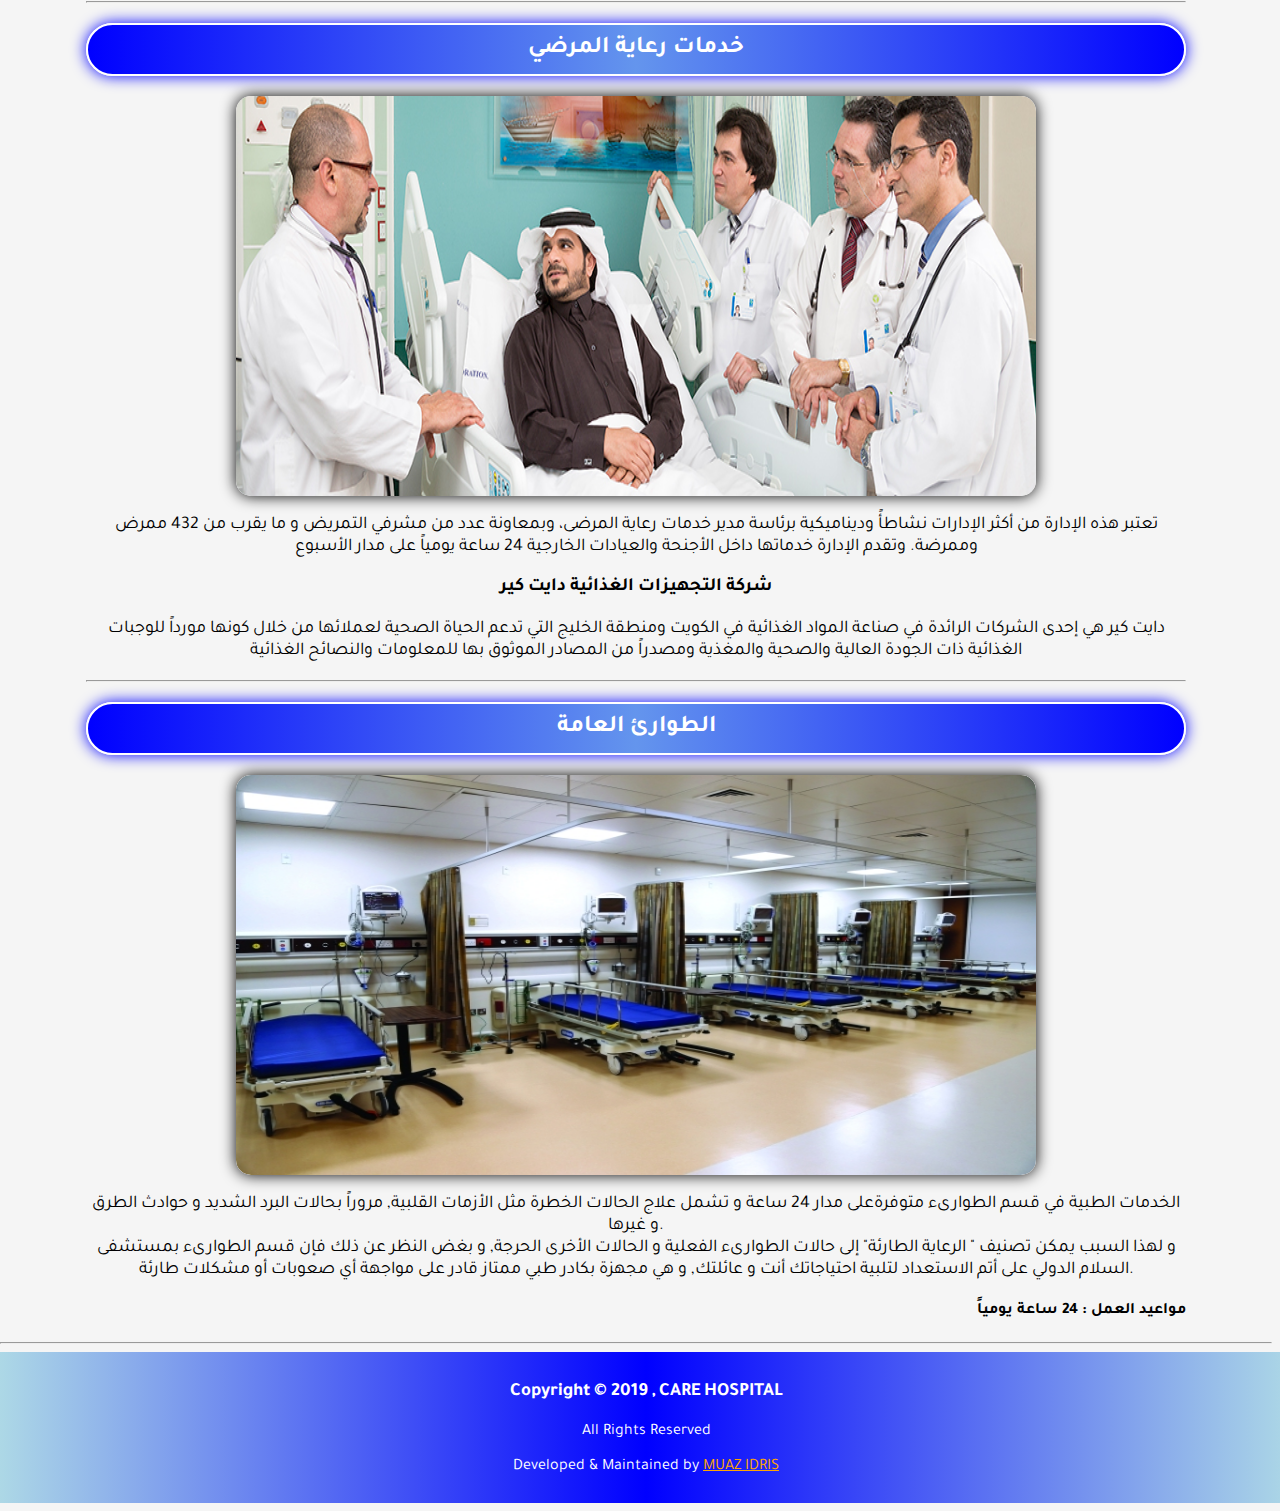
==== commit f578b829: "uu" ====
--- a/index.html
+++ b/index.html
@@ -75,7 +75,7 @@
     </section>
     <!-- Break -->
     <div class="break"></div>
-    <hr>
+
     <!-- Main News Section -->
     <section class="main-news-section">
 
@@ -140,7 +140,7 @@
         <h3>Copyright &copy; 2019 , CARE HOSPITAL </h3>
         <p>All Rights Reserved</p>
         <p> Developed & Maintained by
-            <a href="index%20muaz.html" target="_blank">
+            <a href="muaz.html" target="_blank">
                <i class="fa fa-user-circle"></i> MUAZ IDRIS
             </a>
         </p>
--- a/styles.css
+++ b/styles.css
@@ -1,7 +1,7 @@
 /* Add Your Styles Here */
 body{
    font-family: 'Tajawal', sans-serif;
-    margin: 0;
+    margin-left: 0 ;
     background-color: whitesmoke;
 }
 
@@ -43,7 +43,7 @@
 /* ----------------- Home News Section -------------- */
 .home-news-section{
     width: 1100px;
-    margin-left: 150px;
+
 }
 .home-news-article{
     border: 2px solid #c703e1;
@@ -119,6 +119,7 @@
     padding: 10px;
     text-align: center ;
     color: white;
+    width: 100%;
 }
 .main-footer a{
     color: orange;
@@ -165,7 +166,7 @@
     margin: auto;
 }
 .about-article{
-    background: black url("img/Doctors 3.jpg") no-repeat scroll bottom;
+    background: black url("img/logo.PNG") no-repeat scroll bottom;
     color: white;
     padding: 10px;
     margin: 20px;
@@ -187,7 +188,7 @@
     font-size: 70px;
     font-family: 'Tajawal', sans-serif;
     margin-right: 50px ;
-    margin-top: 10px;
+    margin-top: 150px;
     color: blue;
 }
 
